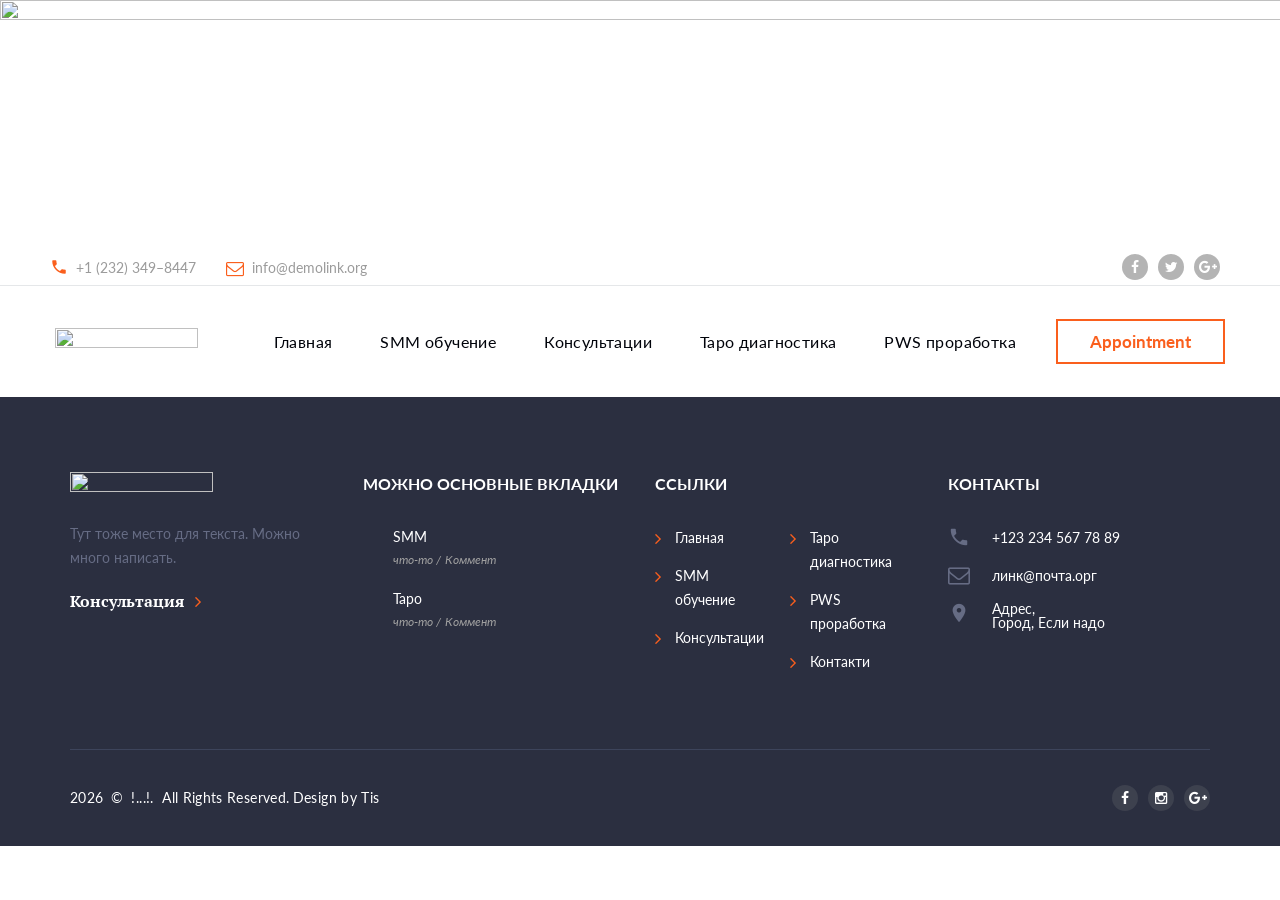
==== contact-us.html @ 840a364b "Add files via upload" ====
<!DOCTYPE html>
<html class="wide wow-animation" lang="en">
  <head>
    <title>Контакты</title>
    <meta name="format-detection" content="telephone=no">
    <meta name="viewport" content="width=device-width, height=device-height, initial-scale=1.0, maximum-scale=1.0, user-scalable=0">
    <meta http-equiv="X-UA-Compatible" content="IE=edge">
    <meta charset="utf-8">
    <link rel="icon" href="images/favicon.ico" type="image/x-icon">
    <link rel="stylesheet" type="text/css" href="//fonts.googleapis.com/css?family=PT+Serif:400,700,400italic,700italic%7CLato:300,300italic,400,400italic,700,900%7CMerriweather:700italic">
    <link rel="stylesheet" href="css/fonts.css">
    <link rel="stylesheet" href="css/bootstrap.css">
    <link rel="stylesheet" href="css/style.css">
		<!--[if lt IE 10]>
    <div style="background: #212121; padding: 10px 0; box-shadow: 3px 3px 5px 0 rgba(0,0,0,.3); clear: both; text-align:center; position: relative; z-index:1;"><a href="http://windows.microsoft.com/en-US/internet-explorer/"><img src="images/ie8-panel/warning_bar_0000_us.jpg" border="0" height="42" width="820" alt="You are using an outdated browser. For a faster, safer browsing experience, upgrade for free today."></a></div>
    <script src="js/html5shiv.min.js"></script>
		<![endif]-->
  </head>
  <body>
    <div class="preloader">
      <div class="preloader-body">
        <div class="cssload-container">
          <div class="cssload-speeding-wheel"> </div>
        </div>
        <p>Loading...</p>
      </div>
    </div>
    <div class="page"><a class="section section-banner text-center d-none d-xl-block" href="https://www.templatemonster.com/intense-multipurpose-html-template.html" style="background-image: url(images/banner/background-04-1920x60.jpg); background-image: -webkit-image-set( url(images/banner/background-04-1920x60.jpg) 1x, url(images/banner/background-04-3840x120.jpg) 2x )"><img src="images/banner/foreground-04-1600x60.png" srcset="images/banner/foreground-04-1600x60.png 1x, images/banner/foreground-04-3200x120.png 2x" alt="" width="1600" height="310"></a>
      <header class="page-head">
        <div class="rd-navbar-wrap">
          <nav class="rd-navbar rd-navbar-default" data-layout="rd-navbar-fixed" data-sm-layout="rd-navbar-fixed" data-md-layout="rd-navbar-fixed" data-md-device-layout="rd-navbar-fixed" data-lg-layout="rd-navbar-fixed" data-lg-device-layout="rd-navbar-fixed" data-xl-layout="rd-navbar-static" data-xl-device-layout="rd-navbar-static" data-xxl-layout="rd-navbar-static" data-xxl-device-layout="rd-navbar-static" data-lg-stick-up-offset="53px" data-xl-stick-up-offset="53px" data-xxl-stick-up-offset="53px" data-lg-stick-up="true" data-xl-stick-up="true" data-xxl-stick-up="true">
            <div class="rd-navbar-inner">
              <div class="rd-navbar-aside-wrap">
                <div class="rd-navbar-aside">
                  <div class="rd-navbar-aside-toggle" data-rd-navbar-toggle=".rd-navbar-aside"><span></span></div>
                  <div class="rd-navbar-aside-content">
                    <ul class="rd-navbar-aside-group list-units">
                      <li>
                        <div class="unit unit-horizontal unit-spacing-xs align-items-center">
                          <div class="unit-left"><span class="novi-icon icon icon-xxs icon-primary material-icons-phone"></span></div>
                          <div class="unit-body"><a class="link-dusty-gray" href="tel:#">+1 (232) 349–8447</a></div>
                        </div>
                      </li>
                      <li>
                        <div class="unit unit-horizontal unit-spacing-xs align-items-center">
                          <div class="unit-left"><span class="novi-icon icon icon-xxs icon-primary fa-envelope-o"></span></div>
                          <div class="unit-body"><a class="link-dusty-gray" href="mailto:#">info@demolink.org</a></div>
                        </div>
                      </li>
                    </ul>
                    <div class="rd-navbar-aside-group">
                      <ul class="list-inline list-inline-reset">
                        <li><a class="novi-icon icon icon-circle icon-nobel-filled icon-xxs-smaller fa fa-facebook" href="#"></a></li>
                        <li><a class="novi-icon icon icon-circle icon-nobel-filled icon-xxs-smaller fa fa-twitter" href="#"></a></li>
                        <li><a class="novi-icon icon icon-circle icon-nobel-filled icon-xxs-smaller fa fa-google-plus" href="#"></a></li>
                      </ul>
                    </div>
                  </div>
                </div>
              </div>
              <div class="rd-navbar-group">
                <div class="rd-navbar-panel">
                  <button class="rd-navbar-toggle" data-rd-navbar-toggle=".rd-navbar-nav-wrap"><span></span></button><a class="rd-navbar-brand brand" href="index.html"><img src="images/logo-default-143x27.png" alt="" width="143" height="27"/></a>
                </div>
                <div class="rd-navbar-nav-wrap">
                  <div class="rd-navbar-nav-inner">
                    <div class="rd-navbar-btn-wrap"><a class="button button-smaller button-primary-outline" href="#">Appointment</a></div>
                    <ul class="rd-navbar-nav">
                       <li><a href="index.html">Главная</a>
                      </li>
                      <li><a href="smm.html">SMM обучение</a>
                      </li>
                      <li><a href="consultation.html">Консультации</a>
                      </li>
                      <li><a href="taro.html">Таро диагностика</a>
                      </li>
                      <li><a href="pws.html">PWS проработка</a>
                      </li>
                    </ul>
                  </div>
                </div>
              </div>
            </div>
          </nav>
        </div>
      </header>

     <!-- <section class="section-30 section-md-40 section-lg-66 section-xl-bottom-90 bg-gray-dark page-title-wrap" style="background-image: url(images/bg-image-1.jpg);">
        <div class="container">
          <div class="page-title">
            <h2>Contact us</h2>
          </div>
        </div>
      </section>

      <section class="section-60 section-md-top-90 section-md-bottom-100">
        <div class="container">
          <div class="row row-50 justify-content-lg-between">
            <div class="col-lg-5 col-xl-4">
              <div class="inset-lg-right-15 inset-xl-right-0">
                <div class="row row-30 row-md-40">
                  <div class="col-md-10 col-lg-12">
                    <h3>How to Find Us</h3>
                    <p class="text-secondary">
                      If you have any questions, just fill in the contact form, and we will answer you shortly. If you are living nearby, come visit LawExpert at one of our comfortable offices.
                      
                    </p>
                  </div>
                  <div class="col-md-6 col-lg-12">
                    <h5>Office 1</h5>
                    <address class="contact-info">
                      <p class="text-uppercase">9863 - 9867 MILL ROAD, CAMBRIDGE, MG09 99HT.</p>
                      <dl class="list-terms-inline">
                        <dt>Telephone</dt>
                        <dd><a class="link-secondary" href="tel:#">+1 800 603 6035</a></dd>
                      </dl>
                      <dl class="list-terms-inline">
                        <dt>E-mail</dt>
                        <dd><a class="link-primary" href="mailto:#">mail@demolink.org</a></dd>
                      </dl>
                    </address>
                  </div>
                  <div class="col-md-6 col-lg-12">
                    <h5>Office 2</h5>
                    <address class="contact-info">
                      <p class="text-uppercase">9870 ST VINCENT PLACE, GLASGOW, DC 45 FR 45</p>
                      <dl class="list-terms-inline">
                        <dt>Telephone</dt>
                        <dd><a class="link-secondary" href="tel:#">+1 800 603 6035</a></dd>
                      </dl>
                      <dl class="list-terms-inline">
                        <dt>E-mail</dt>
                        <dd><a class="link-primary" href="mailto:#">mail@demolink.org</a></dd>
                      </dl>
                    </address>
                  </div>
                </div>
              </div>
            </div>
            <div class="col-lg-7 col-xl-6">
              <h3>Get in Touch</h3>
              <form class="rd-mailform form-modern" data-form-output="form-output-global" data-form-type="contact" method="post" action="bat/rd-mailform.php">
                <div class="row row-30">
                  <div class="col-md-6">
                    <div class="form-wrap">
                      <input class="form-input" id="contact-name" type="text" name="name" data-constraints="@Required">
                      <label class="form-label" for="contact-name">Name</label>
                    </div>
                  </div>
                  <div class="col-md-6">
                    <div class="form-wrap">
                      <input class="form-input" id="contact-email" type="email" name="email" data-constraints="@Email @Required">
                      <label class="form-label" for="contact-email">Email</label>
                    </div>
                  </div>
                  <div class="col-sm-12">
                    <div class="form-wrap">
                      <div class="textarea-lined-wrap">
                        <textarea class="form-input" id="contact-message" name="message" data-constraints="@Required"></textarea>
                        <label class="form-label" for="contact-message">Message</label>
                      </div>
                    </div>
                  </div>
                  <div class="col-12">
                    <div class="row row-30 row-sm-0">
                      <div class="col-sm-8">
                        <button class="button button-primary button-block" type="submit">Send</button>
                      </div>
                      <div class="col-sm-4">
                        <button class="button button-silver-outline button-block" type="reset">Reset</button>
                      </div>
                    </div>
                  </div>
                </div>
              </form>
            </div>
          </div>
        </div>
      </section>

      <section>
        <div class="google-map-container" data-zoom="5" data-center="9870 St Vincent Place, Glasgow, DC 45 Fr 45." data-styles="[{&quot;featureType&quot;:&quot;administrative&quot;,&quot;elementType&quot;:&quot;all&quot;,&quot;stylers&quot;:[{&quot;visibility&quot;:&quot;on&quot;},{&quot;lightness&quot;:33}]},{&quot;featureType&quot;:&quot;landscape&quot;,&quot;elementType&quot;:&quot;all&quot;,&quot;stylers&quot;:[{&quot;color&quot;:&quot;#f2e5d4&quot;}]},{&quot;featureType&quot;:&quot;poi.park&quot;,&quot;elementType&quot;:&quot;geometry&quot;,&quot;stylers&quot;:[{&quot;color&quot;:&quot;#c5dac6&quot;}]},{&quot;featureType&quot;:&quot;poi.park&quot;,&quot;elementType&quot;:&quot;labels&quot;,&quot;stylers&quot;:[{&quot;visibility&quot;:&quot;on&quot;},{&quot;lightness&quot;:20}]},{&quot;featureType&quot;:&quot;road&quot;,&quot;elementType&quot;:&quot;all&quot;,&quot;stylers&quot;:[{&quot;lightness&quot;:20}]},{&quot;featureType&quot;:&quot;road.highway&quot;,&quot;elementType&quot;:&quot;geometry&quot;,&quot;stylers&quot;:[{&quot;color&quot;:&quot;#c5c6c6&quot;}]},{&quot;featureType&quot;:&quot;road.arterial&quot;,&quot;elementType&quot;:&quot;geometry&quot;,&quot;stylers&quot;:[{&quot;color&quot;:&quot;#e4d7c6&quot;}]},{&quot;featureType&quot;:&quot;road.local&quot;,&quot;elementType&quot;:&quot;geometry&quot;,&quot;stylers&quot;:[{&quot;color&quot;:&quot;#fbfaf7&quot;}]},{&quot;featureType&quot;:&quot;water&quot;,&quot;elementType&quot;:&quot;all&quot;,&quot;stylers&quot;:[{&quot;visibility&quot;:&quot;on&quot;},{&quot;color&quot;:&quot;#acbcc9&quot;}]}]" data-icon="images/gmap_marker.png" data-icon-active="images/gmap_marker_active.png">
          <div class="google-map"></div>
          <ul class="google-map-markers">
            <li data-location="9870 St Vincent Place, Glasgow, DC 45 Fr 45." data-description="9870 St Vincent Place, Glasgow"></li>
          </ul>
        </div>
      </section>
<a class="section section-banner" href="https://www.templatemonster.com/intense-multipurpose-html-template.html" style="background-image: url(images/banner/background-03-1920x310.jpg); background-image: -webkit-image-set( url(images/banner/background-03-1920x310.jpg) 1x, url(images/banner/background-03-3840x620.jpg) 2x )"><img src="images/banner/foreground-03-1600x310.png" srcset="images/banner/foreground-03-1600x310.png 1x, images/banner/foreground-03-3200x620.png 2x" alt="" width="1600" height="310"></a>
      <footer class="page-foot bg-ebony-clay">
        <div class="section-40 section-md-75">
          <div class="container">
            <div class="row justify-content-sm-center">
              <div class="col-sm-9 col-md-11 col-xl-12">
                <div class="row row-50">
                  <div class="col-md-6 col-lg-10 col-xl-3">
                    <div class="inset-xl-right-20" style="max-width: 510px;"><a class="brand" href="index.html"><img src="images/logo-inverse-143x28.png" alt="" width="143" height="28"/></a>
                      <p>
                        If you or your business is facing a legal
                        challenge that calls for sound advice and skilled representation, contact us today to arrange a free  consultation with an attorney.
                      </p><a class="link link-group link-group-animated link-bold link-white" href="#"><span>Free Consultation</span><span class="novi-icon icon icon-xxs icon-primary fa fa-angle-right"></span></a>
                    </div>
                  </div>
                  <div class="col-md-6 col-lg-4 col-xl-3">
                    <p class="h7">Recent Posts</p>
                          <article class="post post-preview post-preview-inverse"><a href="#">
                              <div class="unit unit-horizontal unit-spacing-lg">
                                <div class="unit-left">
                                  <figure class="post-image"><img src="images/post-preview-4-70x70.jpg" alt="" width="70" height="70"/>
                                  </figure>
                                </div>
                                <div class="unit-body">
                                  <div class="post-header">
                                    <p>Help Us Make the Law Accessible for Everyone</p>
                                  </div>
                                  <div class="post-meta">
                                    <ul class="list-meta">
                                      <li>
                                        <time datetime="2019-06-23">June 23, 2019 </time>
                                      </li>
                                      <li>3 Comments</li>
                                    </ul>
                                  </div>
                                </div>
                              </div></a></article>
                          <article class="post post-preview post-preview-inverse"><a href="#">
                              <div class="unit unit-horizontal unit-spacing-lg">
                                <div class="unit-left">
                                  <figure class="post-image"><img src="images/post-preview-5-70x70.jpg" alt="" width="70" height="70"/>
                                  </figure>
                                </div>
                                <div class="unit-body">
                                  <div class="post-header">
                                    <p>Legal Documents Every Landlord Needs </p>
                                  </div>
                                  <div class="post-meta">
                                    <ul class="list-meta">
                                      <li>
                                        <time datetime="2019-06-23">June 20, 2019</time>
                                      </li>
                                      <li>3 Comments</li>
                                    </ul>
                                  </div>
                                </div>
                              </div></a></article>
                  </div>
                  <div class="col-md-6 col-lg-4 col-xl-3">
                    <p class="h7">Quick links</p>
                    <div class="row" style="max-width: 270px;">
                      <div class="col-6">
                        <ul class="list-marked-variant-2">
                          <li><a href="index.html">Home</a></li>
                          <li><a href="#">Services</a></li>
                          <li><a href="#">Careers</a></li>
                          <li><a href="#">Blog</a></li>
                        </ul>
                      </div>
                      <div class="col-6">
                        <ul class="list-marked-variant-2">
                          <li><a href="about-us.html">About us</a></li>
                          <li><a href="contact-us.html">Contacts</a></li>
                          <li><a href="#">Appointment</a></li>
                        </ul>
                      </div>
                    </div>
                  </div>
                  <div class="col-md-6 col-lg-4 col-xl-3">
                    <p class="h7">Contact us</p>
                    <address class="contact-info text-left">
                      <div class="unit unit-horizontal unit-spacing-md align-items-center">
                        <div class="unit-left"><span class="novi-icon icon icon-xs icon-storm-gray material-icons-phone"></span></div>
                        <div class="unit-body"><a class="link-white" href="tel:#">+123 234 984 47 45</a></div>
                      </div>
                      <div class="unit unit-horizontal unit-spacing-md align-items-center">
                        <div class="unit-left"><span class="novi-icon icon icon-xs icon-storm-gray fa fa-envelope-o"></span></div>
                        <div class="unit-body"><a class="link-white" href="mailto:#">info@demolink.org</a></div>
                      </div>
                      <div class="unit unit-horizontal unit-spacing-md">
                        <div class="unit-left"><span class="novi-icon icon icon-xs icon-storm-gray material-icons-place"></span></div>
                        <div class="unit-body"><a class="link-white d-inline" href="#">6036 Richmond hwy,<br>Alexandria, VA USA 22303</a></div>
                      </div>
                    </address>
                  </div>
                </div>
              </div>
            </div>
          </div>
        </div>
        <div class="container">
          <hr>
        </div>
        <div class="section-35">
          <div class="container text-center">
            <div class="row row-15 flex-md-row-reverse justify-content-md-between align-items-md-center">
              <div class="col-md-6 text-md-right">
                <div class="group-sm group-middle">
                  <p class="font-italic text-white">Follow Us:</p>
                  <ul class="list-inline list-inline-reset">
                    <li><a class="novi-icon icon icon-circle icon-bright-gray-filled icon-xxs-smaller fa fa-facebook" href="#"></a></li>
                    <li><a class="novi-icon icon icon-circle icon-bright-gray-filled icon-xxs-smaller fa fa-twitter" href="#"></a></li>
                    <li><a class="novi-icon icon icon-circle icon-bright-gray-filled icon-xxs-smaller fa fa-google-plus" href="#"></a></li>
                  </ul>
                </div>
              </div>
              <div class="col-md-6 text-md-left">
                <p class="rights text-white"><span class="copyright-year"></span><span>&nbsp;&#169;&nbsp;</span><span>LawExpert.&nbsp; All Rights Reserved.</span>Design&nbsp;by&nbsp;<a href="https://www.templatemonster.com">TemplateMonster</a></p>
              </div>
            </div>
          </div>
        </div>
      </footer>

    </div>
    <div class="snackbars" id="form-output-global"></div>
    <script src="js/core.min.js"></script>
    <script src="js/script.js"></script>
  </body>
</html> -->
 <footer class="page-foot bg-ebony-clay">
        <div class="section-40 section-md-75">
          <div class="container">
            <div class="row justify-content-sm-center">
              <div class="col-sm-9 col-md-11 col-xl-12">
                <div class="row row-50">
                  <div class="col-md-6 col-lg-10 col-xl-3">
                    <div class="inset-xl-right-20" style="max-width: 510px;"><a class="brand" href="index.html"><img src="images/logo-inverse-143x28.png" alt="" width="143" height="28"/></a>
                      <p>
                        Тут тоже место для текста. Можно много написать.
                      </p><a class="link link-group link-group-animated link-bold link-white" href="#"><span>Консультация</span><span class="novi-icon icon icon-xxs icon-primary fa fa-angle-right"></span></a>
                    </div>
                  </div>
                  <div class="col-md-6 col-lg-4 col-xl-3">
                    <p class="h7">Можно основные вкладки</p>
                          <article class="post post-preview post-preview-inverse"><a href="#">
                              <div class="unit unit-horizontal unit-spacing-lg">
                                <div class="unit-left">
                                  <figure class="post-image"><img src="images/post-preview-4-70x70.jpg" alt="" width="70" height="70"/>
                                  </figure>
                                </div>
                                <div class="unit-body">
                                  <div class="post-header">
                                    <p>SMM</p>
                                  </div>
                                  <div class="post-meta">
                                    <ul class="list-meta">
                                      <li>
                                        <time datetime="2019-06-23">что-то </time>
                                      </li>
                                      <li>Коммент</li>
                                    </ul>
                                  </div>
                                </div>
                              </div></a></article>
                           <article class="post post-preview post-preview-inverse"><a href="#">
                              <div class="unit unit-horizontal unit-spacing-lg">
                                <div class="unit-left">
                                  <figure class="post-image"><img src="images/post-preview-4-70x70.jpg" alt="" width="70" height="70"/>
                                  </figure>
                                </div>
                                <div class="unit-body">
                                  <div class="post-header">
                                    <p>Таро</p>
                                  </div>
                                  <div class="post-meta">
                                    <ul class="list-meta">
                                      <li>
                                        <time datetime="2019-06-23">что-то </time>
                                      </li>
                                      <li>Коммент</li>
                                    </ul>
                                  </div>
                                </div>
                              </div></a></article>
                  </div>
                  <div class="col-md-6 col-lg-4 col-xl-3">
                    <p class="h7">Ссылки</p>
                    <div class="row" style="max-width: 270px;">
                      <div class="col-6">
                        <ul class="list-marked-variant-2">
                          <li><a href="index.html">Главная</a></li>
                          <li><a href="#">SMM обучение</a></li>
                          <li><a href="#">Консультации</a></li>
                        </ul>
                      </div>
                      <div class="col-6">
                        <ul class="list-marked-variant-2">
                          <li><a href="#">Таро диагностика</a></li>
                          <li><a href="#">PWS проработка</a></li>
                          <li><a href="contact-us.html">Контакти</a></li>
                        </ul>
                      </div>
                    </div>
                  </div>
                  <div class="col-md-6 col-lg-4 col-xl-3">
                    <p class="h7">Контакты</p>
                    <address class="contact-info text-left">
                      <div class="unit unit-horizontal unit-spacing-md align-items-center">
                        <div class="unit-left"><span class="novi-icon icon icon-xs icon-storm-gray material-icons-phone"></span></div>
                        <div class="unit-body"><a class="link-white" href="tel:#">+123 234 567 78 89</a></div>
                      </div>
                      <div class="unit unit-horizontal unit-spacing-md align-items-center">
                        <div class="unit-left"><span class="novi-icon icon icon-xs icon-storm-gray fa fa-envelope-o"></span></div>
                        <div class="unit-body"><a class="link-white" href="mailto:#">линк@почта.орг</a></div>
                      </div>
                      <div class="unit unit-horizontal unit-spacing-md">
                        <div class="unit-left"><span class="novi-icon icon icon-xs icon-storm-gray material-icons-place"></span></div>
                        <div class="unit-body"><a class="link-white d-inline" href="#">Адрес,<br>Город, Если надо</a></div>
                      </div>
                    </address>
                  </div>
                </div>
              </div>
            </div>
          </div>
        </div>
        <div class="container">
          <hr>
        </div>
        <div class="section-35">
          <div class="container text-center">
            <div class="row row-15 flex-md-row-reverse justify-content-md-between align-items-md-center">
              <div class="col-md-6 text-md-right">
                <div class="group-sm group-middle">
                  <ul class="list-inline list-inline-reset">
                    <li><a class="novi-icon icon icon-circle icon-bright-gray-filled icon-xxs-smaller fa fa-facebook" href="#"></a></li>
                    <li><a class="novi-icon icon icon-circle icon-bright-gray-filled icon-xxs-smaller fa fa-instagram" href="#"></a></li>
                    <li><a class="novi-icon icon icon-circle icon-bright-gray-filled icon-xxs-smaller fa fa-google-plus" href="#"></a></li>
                  </ul>
                </div>
              </div>
              <div class="col-md-6 text-md-left">
                <p class="rights text-white"><span class="copyright-year"></span><span>&nbsp;&#169;&nbsp;</span><span>!...!.&nbsp; All Rights Reserved.</span>Design&nbsp;by&nbsp;<a>Tis</a></p>
              </div>
            </div>
          </div>
        </div>
      </footer>

    </div>
    <div class="snackbars" id="form-output-global"></div>
    <script src="js/core.min.js"></script>
    <script src="js/script.js"></script>
  </body>
</html>
---- css/fonts.css ----
@font-face {	font-family: 'FontAwesome';	src: url("../fonts/fontawesome-webfont.eot?v=4.5.0");	src: url("../fonts/fontawesome-webfont.eot?#iefix&v=4.5.0") format("embedded-opentype"), url("../fonts/fontawesome-webfont.woff2?v=4.5.0") format("woff2"), url("../fonts/fontawesome-webfont.woff?v=4.5.0") format("woff"), url("../fonts/fontawesome-webfont.ttf?v=4.5.0") format("truetype"), url("../fonts/fontawesome-webfont.svg?v=4.5.0#fontawesomeregular") format("svg");	font-weight: normal;	font-style: normal;}.fa {	display: inline-block;	font: normal normal normal 14px/1 FontAwesome;	font-size: inherit;	text-rendering: auto;	-webkit-font-smoothing: antialiased;	-moz-osx-font-smoothing: grayscale;}/* makes the font 33% larger relative to the icon container */.fa-lg {	font-size: 1.33333333em;	line-height: 0.75em;	vertical-align: -15%;}.fa-2x {	font-size: 2em;}.fa-3x {	font-size: 3em;}.fa-4x {	font-size: 4em;}.fa-5x {	font-size: 5em;}.fa-fw {	width: 1.28571429em;	text-align: center;}.fa-ul {	padding-left: 0;	margin-left: 2.14285714em;	list-style-type: none;}.fa-ul > li {	position: relative;}.fa-li {	position: absolute;	left: -2.14285714em;	width: 2.14285714em;	top: 0.14285714em;	text-align: center;}.fa-li.fa-lg {	left: -1.85714286em;}.fa-border {	padding: .2em .25em .15em;	border: solid 0.08em #eeeeee;	border-radius: .1em;}.fa-pull-left {	float: left;}.fa-pull-right {	float: right;}.fa.fa-pull-left {	margin-right: .3em;}.fa.fa-pull-right {	margin-left: .3em;}/* Deprecated as of 4.4.0 */.pull-right {	float: right;}.pull-left {	float: left;}.fa.pull-left {	margin-right: .3em;}.fa.pull-right {	margin-left: .3em;}.fa-spin {	-webkit-animation: fa-spin 2s infinite linear;	animation: fa-spin 2s infinite linear;}.fa-pulse {	-webkit-animation: fa-spin 1s infinite steps(8);	animation: fa-spin 1s infinite steps(8);}@-webkit-keyframes fa-spin {	0% {		-webkit-transform: rotate(0deg);		transform: rotate(0deg);	}	100% {		-webkit-transform: rotate(359deg);		transform: rotate(359deg);	}}@keyframes fa-spin {	0% {		-webkit-transform: rotate(0deg);		transform: rotate(0deg);	}	100% {		-webkit-transform: rotate(359deg);		transform: rotate(359deg);	}}.fa-rotate-90 {	filter: progid:DXImageTransform.Microsoft.BasicImage(rotation=1);	-webkit-transform: rotate(90deg);	-ms-transform: rotate(90deg);	transform: rotate(90deg);}.fa-rotate-180 {	filter: progid:DXImageTransform.Microsoft.BasicImage(rotation=2);	-webkit-transform: rotate(180deg);	-ms-transform: rotate(180deg);	transform: rotate(180deg);}.fa-rotate-270 {	filter: progid:DXImageTransform.Microsoft.BasicImage(rotation=3);	-webkit-transform: rotate(270deg);	-ms-transform: rotate(270deg);	transform: rotate(270deg);}.fa-flip-horizontal {	filter: progid:DXImageTransform.Microsoft.BasicImage(rotation=0, mirror=1);	-webkit-transform: scale(-1, 1);	-ms-transform: scale(-1, 1);	transform: scale(-1, 1);}.fa-flip-vertical {	filter: progid:DXImageTransform.Microsoft.BasicImage(rotation=2, mirror=1);	-webkit-transform: scale(1, -1);	-ms-transform: scale(1, -1);	transform: scale(1, -1);}:root .fa-rotate-90,:root .fa-rotate-180,:root .fa-rotate-270,:root .fa-flip-horizontal,:root .fa-flip-vertical {	filter: none;}.fa-stack {	position: relative;	display: inline-block;	width: 2em;	height: 2em;	line-height: 2em;	vertical-align: middle;}.fa-stack-1x,.fa-stack-2x {	position: absolute;	left: 0;	width: 100%;	text-align: center;}.fa-stack-1x {	line-height: inherit;}.fa-stack-2x {	font-size: 2em;}.fa-inverse {	color: #ffffff;}/* Font Awesome uses the Unicode Private Use Area (PUA) to ensure screen
   readers do not read off random characters that represent icons */.fa-glass:before {	content: "\f000";}.fa-music:before {	content: "\f001";}.fa-search:before {	content: "\f002";}.fa-envelope-o:before {	content: "\f003";}.fa-heart:before {	content: "\f004";}.fa-star:before {	content: "\f005";}.fa-star-o:before {	content: "\f006";}.fa-user:before {	content: "\f007";}.fa-film:before {	content: "\f008";}.fa-th-large:before {	content: "\f009";}.fa-th:before {	content: "\f00a";}.fa-th-list:before {	content: "\f00b";}.fa-check:before {	content: "\f00c";}.fa-remove:before,.fa-close:before,.fa-times:before {	content: "\f00d";}.fa-search-plus:before {	content: "\f00e";}.fa-search-minus:before {	content: "\f010";}.fa-power-off:before {	content: "\f011";}.fa-signal:before {	content: "\f012";}.fa-gear:before,.fa-cog:before {	content: "\f013";}.fa-trash-o:before {	content: "\f014";}.fa-home:before {	content: "\f015";}.fa-file-o:before {	content: "\f016";}.fa-clock-o:before {	content: "\f017";}.fa-road:before {	content: "\f018";}.fa-download:before {	content: "\f019";}.fa-arrow-circle-o-down:before {	content: "\f01a";}.fa-arrow-circle-o-up:before {	content: "\f01b";}.fa-inbox:before {	content: "\f01c";}.fa-play-circle-o:before {	content: "\f01d";}.fa-rotate-right:before,.fa-repeat:before {	content: "\f01e";}.fa-refresh:before {	content: "\f021";}.fa-list-alt:before {	content: "\f022";}.fa-lock:before {	content: "\f023";}.fa-flag:before {	content: "\f024";}.fa-headphones:before {	content: "\f025";}.fa-volume-off:before {	content: "\f026";}.fa-volume-down:before {	content: "\f027";}.fa-volume-up:before {	content: "\f028";}.fa-qrcode:before {	content: "\f029";}.fa-barcode:before {	content: "\f02a";}.fa-tag:before {	content: "\f02b";}.fa-tags:before {	content: "\f02c";}.fa-book:before {	content: "\f02d";}.fa-bookmark:before {	content: "\f02e";}.fa-print:before {	content: "\f02f";}.fa-camera:before {	content: "\f030";}.fa-font:before {	content: "\f031";}.fa-bold:before {	content: "\f032";}.fa-italic:before {	content: "\f033";}.fa-text-height:before {	content: "\f034";}.fa-text-width:before {	content: "\f035";}.fa-align-left:before {	content: "\f036";}.fa-align-center:before {	content: "\f037";}.fa-align-right:before {	content: "\f038";}.fa-align-justify:before {	content: "\f039";}.fa-list:before {	content: "\f03a";}.fa-dedent:before,.fa-outdent:before {	content: "\f03b";}.fa-indent:before {	content: "\f03c";}.fa-video-camera:before {	content: "\f03d";}.fa-photo:before,.fa-image:before,.fa-picture-o:before {	content: "\f03e";}.fa-pencil:before {	content: "\f040";}.fa-map-marker:before {	content: "\f041";}.fa-adjust:before {	content: "\f042";}.fa-tint:before {	content: "\f043";}.fa-edit:before,.fa-pencil-square-o:before {	content: "\f044";}.fa-share-square-o:before {	content: "\f045";}.fa-check-square-o:before {	content: "\f046";}.fa-arrows:before {	content: "\f047";}.fa-step-backward:before {	content: "\f048";}.fa-fast-backward:before {	content: "\f049";}.fa-backward:before {	content: "\f04a";}.fa-play:before {	content: "\f04b";}.fa-pause:before {	content: "\f04c";}.fa-stop:before {	content: "\f04d";}.fa-forward:before {	content: "\f04e";}.fa-fast-forward:before {	content: "\f050";}.fa-step-forward:before {	content: "\f051";}.fa-eject:before {	content: "\f052";}.fa-chevron-left:before {	content: "\f053";}.fa-chevron-right:before {	content: "\f054";}.fa-plus-circle:before {	content: "\f055";}.fa-minus-circle:before {	content: "\f056";}.fa-times-circle:before {	content: "\f057";}.fa-check-circle:before {	content: "\f058";}.fa-question-circle:before {	content: "\f059";}.fa-info-circle:before {	content: "\f05a";}.fa-crosshairs:before {	content: "\f05b";}.fa-times-circle-o:before {	content: "\f05c";}.fa-check-circle-o:before {	content: "\f05d";}.fa-ban:before {	content: "\f05e";}.fa-arrow-left:before {	content: "\f060";}.fa-arrow-right:before {	content: "\f061";}.fa-arrow-up:before {	content: "\f062";}.fa-arrow-down:before {	content: "\f063";}.fa-mail-forward:before,.fa-share:before {	content: "\f064";}.fa-expand:before {	content: "\f065";}.fa-compress:before {	content: "\f066";}.fa-plus:before {	content: "\f067";}.fa-minus:before {	content: "\f068";}.fa-asterisk:before {	content: "\f069";}.fa-exclamation-circle:before {	content: "\f06a";}.fa-gift:before {	content: "\f06b";}.fa-leaf:before {	content: "\f06c";}.fa-fire:before {	content: "\f06d";}.fa-eye:before {	content: "\f06e";}.fa-eye-slash:before {	content: "\f070";}.fa-warning:before,.fa-exclamation-triangle:before {	content: "\f071";}.fa-plane:before {	content: "\f072";}.fa-calendar:before {	content: "\f073";}.fa-random:before {	content: "\f074";}.fa-comment:before {	content: "\f075";}.fa-magnet:before {	content: "\f076";}.fa-chevron-up:before {	content: "\f077";}.fa-chevron-down:before {	content: "\f078";}.fa-retweet:before {	content: "\f079";}.fa-shopping-cart:before {	content: "\f07a";}.fa-folder:before {	content: "\f07b";}.fa-folder-open:before {	content: "\f07c";}.fa-arrows-v:before {	content: "\f07d";}.fa-arrows-h:before {	content: "\f07e";}.fa-bar-chart-o:before,.fa-bar-chart:before {	content: "\f080";}.fa-twitter-square:before {	content: "\f081";}.fa-facebook-square:before {	content: "\f082";}.fa-camera-retro:before {	content: "\f083";}.fa-key:before {	content: "\f084";}.fa-gears:before,.fa-cogs:before {	content: "\f085";}.fa-comments:before {	content: "\f086";}.fa-thumbs-o-up:before {	content: "\f087";}.fa-thumbs-o-down:before {	content: "\f088";}.fa-star-half:before {	content: "\f089";}.fa-heart-o:before {	content: "\f08a";}.fa-sign-out:before {	content: "\f08b";}.fa-linkedin-square:before {	content: "\f08c";}.fa-thumb-tack:before {	content: "\f08d";}.fa-external-link:before {	content: "\f08e";}.fa-sign-in:before {	content: "\f090";}.fa-trophy:before {	content: "\f091";}.fa-github-square:before {	content: "\f092";}.fa-upload:before {	content: "\f093";}.fa-lemon-o:before {	content: "\f094";}.fa-phone:before {	content: "\f095";}.fa-square-o:before {	content: "\f096";}.fa-bookmark-o:before {	content: "\f097";}.fa-phone-square:before {	content: "\f098";}.fa-twitter:before {	content: "\f099";}.fa-facebook-f:before,.fa-facebook:before {	content: "\f09a";}.fa-github:before {	content: "\f09b";}.fa-unlock:before {	content: "\f09c";}.fa-credit-card:before {	content: "\f09d";}.fa-feed:before,.fa-rss:before {	content: "\f09e";}.fa-hdd-o:before {	content: "\f0a0";}.fa-bullhorn:before {	content: "\f0a1";}.fa-bell:before {	content: "\f0f3";}.fa-certificate:before {	content: "\f0a3";}.fa-hand-o-right:before {	content: "\f0a4";}.fa-hand-o-left:before {	content: "\f0a5";}.fa-hand-o-up:before {	content: "\f0a6";}.fa-hand-o-down:before {	content: "\f0a7";}.fa-arrow-circle-left:before {	content: "\f0a8";}.fa-arrow-circle-right:before {	content: "\f0a9";}.fa-arrow-circle-up:before {	content: "\f0aa";}.fa-arrow-circle-down:before {	content: "\f0ab";}.fa-globe:before {	content: "\f0ac";}.fa-wrench:before {	content: "\f0ad";}.fa-tasks:before {	content: "\f0ae";}.fa-filter:before {	content: "\f0b0";}.fa-briefcase:before {	content: "\f0b1";}.fa-arrows-alt:before {	content: "\f0b2";}.fa-group:before,.fa-users:before {	content: "\f0c0";}.fa-chain:before,.fa-link:before {	content: "\f0c1";}.fa-cloud:before {	content: "\f0c2";}.fa-flask:before {	content: "\f0c3";}.fa-cut:before,.fa-scissors:before {	content: "\f0c4";}.fa-copy:before,.fa-files-o:before {	content: "\f0c5";}.fa-paperclip:before {	content: "\f0c6";}.fa-save:before,.fa-floppy-o:before {	content: "\f0c7";}.fa-square:before {	content: "\f0c8";}.fa-navicon:before,.fa-reorder:before,.fa-bars:before {	content: "\f0c9";}.fa-list-ul:before {	content: "\f0ca";}.fa-list-ol:before {	content: "\f0cb";}.fa-strikethrough:before {	content: "\f0cc";}.fa-underline:before {	content: "\f0cd";}.fa-table:before {	content: "\f0ce";}.fa-magic:before {	content: "\f0d0";}.fa-truck:before {	content: "\f0d1";}.fa-pinterest:before {	content: "\f0d2";}.fa-pinterest-square:before {	content: "\f0d3";}.fa-google-plus-square:before {	content: "\f0d4";}.fa-google-plus:before {	content: "\f0d5";}.fa-money:before {	content: "\f0d6";}.fa-caret-down:before {	content: "\f0d7";}.fa-caret-up:before {	content: "\f0d8";}.fa-caret-left:before {	content: "\f0d9";}.fa-caret-right:before {	content: "\f0da";}.fa-columns:before {	content: "\f0db";}.fa-unsorted:before,.fa-sort:before {	content: "\f0dc";}.fa-sort-down:before,.fa-sort-desc:before {	content: "\f0dd";}.fa-sort-up:before,.fa-sort-asc:before {	content: "\f0de";}.fa-envelope:before {	content: "\f0e0";}.fa-linkedin:before {	content: "\f0e1";}.fa-rotate-left:before,.fa-undo:before {	content: "\f0e2";}.fa-legal:before,.fa-gavel:before {	content: "\f0e3";}.fa-dashboard:before,.fa-tachometer:before {	content: "\f0e4";}.fa-comment-o:before {	content: "\f0e5";}.fa-comments-o:before {	content: "\f0e6";}.fa-flash:before,.fa-bolt:before {	content: "\f0e7";}.fa-sitemap:before {	content: "\f0e8";}.fa-umbrella:before {	content: "\f0e9";}.fa-paste:before,.fa-clipboard:before {	content: "\f0ea";}.fa-lightbulb-o:before {	content: "\f0eb";}.fa-exchange:before {	content: "\f0ec";}.fa-cloud-download:before {	content: "\f0ed";}.fa-cloud-upload:before {	content: "\f0ee";}.fa-user-md:before {	content: "\f0f0";}.fa-stethoscope:before {	content: "\f0f1";}.fa-suitcase:before {	content: "\f0f2";}.fa-bell-o:before {	content: "\f0a2";}.fa-coffee:before {	content: "\f0f4";}.fa-cutlery:before {	content: "\f0f5";}.fa-file-text-o:before {	content: "\f0f6";}.fa-building-o:before {	content: "\f0f7";}.fa-hospital-o:before {	content: "\f0f8";}.fa-ambulance:before {	content: "\f0f9";}.fa-medkit:before {	content: "\f0fa";}.fa-fighter-jet:before {	content: "\f0fb";}.fa-beer:before {	content: "\f0fc";}.fa-h-square:before {	content: "\f0fd";}.fa-plus-square:before {	content: "\f0fe";}.fa-angle-double-left:before {	content: "\f100";}.fa-angle-double-right:before {	content: "\f101";}.fa-angle-double-up:before {	content: "\f102";}.fa-angle-double-down:before {	content: "\f103";}.fa-angle-left:before {	content: "\f104";}.fa-angle-right:before {	content: "\f105";}.fa-angle-up:before {	content: "\f106";}.fa-angle-down:before {	content: "\f107";}.fa-desktop:before {	content: "\f108";}.fa-laptop:before {	content: "\f109";}.fa-tablet:before {	content: "\f10a";}.fa-mobile-phone:before,.fa-mobile:before {	content: "\f10b";}.fa-circle-o:before {	content: "\f10c";}.fa-quote-left:before {	content: "\f10d";}.fa-quote-right:before {	content: "\f10e";}.fa-spinner:before {	content: "\f110";}.fa-circle:before {	content: "\f111";}.fa-mail-reply:before,.fa-reply:before {	content: "\f112";}.fa-github-alt:before {	content: "\f113";}.fa-folder-o:before {	content: "\f114";}.fa-folder-open-o:before {	content: "\f115";}.fa-smile-o:before {	content: "\f118";}.fa-frown-o:before {	content: "\f119";}.fa-meh-o:before {	content: "\f11a";}.fa-gamepad:before {	content: "\f11b";}.fa-keyboard-o:before {	content: "\f11c";}.fa-flag-o:before {	content: "\f11d";}.fa-flag-checkered:before {	content: "\f11e";}.fa-terminal:before {	content: "\f120";}.fa-code:before {	content: "\f121";}.fa-mail-reply-all:before,.fa-reply-all:before {	content: "\f122";}.fa-star-half-empty:before,.fa-star-half-full:before,.fa-star-half-o:before {	content: "\f123";}.fa-location-arrow:before {	content: "\f124";}.fa-crop:before {	content: "\f125";}.fa-code-fork:before {	content: "\f126";}.fa-unlink:before,.fa-chain-broken:before {	content: "\f127";}.fa-question:before {	content: "\f128";}.fa-info:before {	content: "\f129";}.fa-exclamation:before {	content: "\f12a";}.fa-superscript:before {	content: "\f12b";}.fa-subscript:before {	content: "\f12c";}.fa-eraser:before {	content: "\f12d";}.fa-puzzle-piece:before {	content: "\f12e";}.fa-microphone:before {	content: "\f130";}.fa-microphone-slash:before {	content: "\f131";}.fa-shield:before {	content: "\f132";}.fa-calendar-o:before {	content: "\f133";}.fa-fire-extinguisher:before {	content: "\f134";}.fa-rocket:before {	content: "\f135";}.fa-maxcdn:before {	content: "\f136";}.fa-chevron-circle-left:before {	content: "\f137";}.fa-chevron-circle-right:before {	content: "\f138";}.fa-chevron-circle-up:before {	content: "\f139";}.fa-chevron-circle-down:before {	content: "\f13a";}.fa-html5:before {	content: "\f13b";}.fa-css3:before {	content: "\f13c";}.fa-anchor:before {	content: "\f13d";}.fa-unlock-alt:before {	content: "\f13e";}.fa-bullseye:before {	content: "\f140";}.fa-ellipsis-h:before {	content: "\f141";}.fa-ellipsis-v:before {	content: "\f142";}.fa-rss-square:before {	content: "\f143";}.fa-play-circle:before {	content: "\f144";}.fa-ticket:before {	content: "\f145";}.fa-minus-square:before {	content: "\f146";}.fa-minus-square-o:before {	content: "\f147";}.fa-level-up:before {	content: "\f148";}.fa-level-down:before {	content: "\f149";}.fa-check-square:before {	content: "\f14a";}.fa-pencil-square:before {	content: "\f14b";}.fa-external-link-square:before {	content: "\f14c";}.fa-share-square:before {	content: "\f14d";}.fa-compass:before {	content: "\f14e";}.fa-toggle-down:before,.fa-caret-square-o-down:before {	content: "\f150";}.fa-toggle-up:before,.fa-caret-square-o-up:before {	content: "\f151";}.fa-toggle-right:before,.fa-caret-square-o-right:before {	content: "\f152";}.fa-euro:before,.fa-eur:before {	content: "\f153";}.fa-gbp:before {	content: "\f154";}.fa-dollar:before,.fa-usd:before {	content: "\f155";}.fa-rupee:before,.fa-inr:before {	content: "\f156";}.fa-cny:before,.fa-rmb:before,.fa-yen:before,.fa-jpy:before {	content: "\f157";}.fa-ruble:before,.fa-rouble:before,.fa-rub:before {	content: "\f158";}.fa-won:before,.fa-krw:before {	content: "\f159";}.fa-bitcoin:before,.fa-btc:before {	content: "\f15a";}.fa-file:before {	content: "\f15b";}.fa-file-text:before {	content: "\f15c";}.fa-sort-alpha-asc:before {	content: "\f15d";}.fa-sort-alpha-desc:before {	content: "\f15e";}.fa-sort-amount-asc:before {	content: "\f160";}.fa-sort-amount-desc:before {	content: "\f161";}.fa-sort-numeric-asc:before {	content: "\f162";}.fa-sort-numeric-desc:before {	content: "\f163";}.fa-thumbs-up:before {	content: "\f164";}.fa-thumbs-down:before {	content: "\f165";}.fa-youtube-square:before {	content: "\f166";}.fa-youtube:before {	content: "\f167";}.fa-xing:before {	content: "\f168";}.fa-xing-square:before {	content: "\f169";}.fa-youtube-play:before {	content: "\f16a";}.fa-dropbox:before {	content: "\f16b";}.fa-stack-overflow:before {	content: "\f16c";}.fa-instagram:before {	content: "\f16d";}.fa-flickr:before {	content: "\f16e";}.fa-adn:before {	content: "\f170";}.fa-bitbucket:before {	content: "\f171";}.fa-bitbucket-square:before {	content: "\f172";}.fa-tumblr:before {	content: "\f173";}.fa-tumblr-square:before {	content: "\f174";}.fa-long-arrow-down:before {	content: "\f175";}.fa-long-arrow-up:before {	content: "\f176";}.fa-long-arrow-left:before {	content: "\f177";}.fa-long-arrow-right:before {	content: "\f178";}.fa-apple:before {	content: "\f179";}.fa-windows:before {	content: "\f17a";}.fa-android:before {	content: "\f17b";}.fa-linux:before {	content: "\f17c";}.fa-dribbble:before {	content: "\f17d";}.fa-skype:before {	content: "\f17e";}.fa-foursquare:before {	content: "\f180";}.fa-trello:before {	content: "\f181";}.fa-female:before {	content: "\f182";}.fa-male:before {	content: "\f183";}.fa-gittip:before,.fa-gratipay:before {	content: "\f184";}.fa-sun-o:before {	content: "\f185";}.fa-moon-o:before {	content: "\f186";}.fa-archive:before {	content: "\f187";}.fa-bug:before {	content: "\f188";}.fa-vk:before {	content: "\f189";}.fa-weibo:before {	content: "\f18a";}.fa-renren:before {	content: "\f18b";}.fa-pagelines:before {	content: "\f18c";}.fa-stack-exchange:before {	content: "\f18d";}.fa-arrow-circle-o-right:before {	content: "\f18e";}.fa-arrow-circle-o-left:before {	content: "\f190";}.fa-toggle-left:before,.fa-caret-square-o-left:before {	content: "\f191";}.fa-dot-circle-o:before {	content: "\f192";}.fa-wheelchair:before {	content: "\f193";}.fa-vimeo-square:before {	content: "\f194";}.fa-turkish-lira:before,.fa-try:before {	content: "\f195";}.fa-plus-square-o:before {	content: "\f196";}.fa-space-shuttle:before {	content: "\f197";}.fa-slack:before {	content: "\f198";}.fa-envelope-square:before {	content: "\f199";}.fa-wordpress:before {	content: "\f19a";}.fa-openid:before {	content: "\f19b";}.fa-institution:before,.fa-bank:before,.fa-university:before {	content: "\f19c";}.fa-mortar-board:before,.fa-graduation-cap:before {	content: "\f19d";}.fa-yahoo:before {	content: "\f19e";}.fa-google:before {	content: "\f1a0";}.fa-reddit:before {	content: "\f1a1";}.fa-reddit-square:before {	content: "\f1a2";}.fa-stumbleupon-circle:before {	content: "\f1a3";}.fa-stumbleupon:before {	content: "\f1a4";}.fa-delicious:before {	content: "\f1a5";}.fa-digg:before {	content: "\f1a6";}.fa-pied-piper:before {	content: "\f1a7";}.fa-pied-piper-alt:before {	content: "\f1a8";}.fa-drupal:before {	content: "\f1a9";}.fa-joomla:before {	content: "\f1aa";}.fa-language:before {	content: "\f1ab";}.fa-fax:before {	content: "\f1ac";}.fa-building:before {	content: "\f1ad";}.fa-child:before {	content: "\f1ae";}.fa-paw:before {	content: "\f1b0";}.fa-spoon:before {	content: "\f1b1";}.fa-cube:before {	content: "\f1b2";}.fa-cubes:before {	content: "\f1b3";}.fa-behance:before {	content: "\f1b4";}.fa-behance-square:before {	content: "\f1b5";}.fa-steam:before {	content: "\f1b6";}.fa-steam-square:before {	content: "\f1b7";}.fa-recycle:before {	content: "\f1b8";}.fa-automobile:before,.fa-car:before {	content: "\f1b9";}.fa-cab:before,.fa-taxi:before {	content: "\f1ba";}.fa-tree:before {	content: "\f1bb";}.fa-spotify:before {	content: "\f1bc";}.fa-deviantart:before {	content: "\f1bd";}.fa-soundcloud:before {	content: "\f1be";}.fa-database:before {	content: "\f1c0";}.fa-file-pdf-o:before {	content: "\f1c1";}.fa-file-word-o:before {	content: "\f1c2";}.fa-file-excel-o:before {	content: "\f1c3";}.fa-file-powerpoint-o:before {	content: "\f1c4";}.fa-file-photo-o:before,.fa-file-picture-o:before,.fa-file-image-o:before {	content: "\f1c5";}.fa-file-zip-o:before,.fa-file-archive-o:before {	content: "\f1c6";}.fa-file-sound-o:before,.fa-file-audio-o:before {	content: "\f1c7";}.fa-file-movie-o:before,.fa-file-video-o:before {	content: "\f1c8";}.fa-file-code-o:before {	content: "\f1c9";}.fa-vine:before {	content: "\f1ca";}.fa-codepen:before {	content: "\f1cb";}.fa-jsfiddle:before {	content: "\f1cc";}.fa-life-bouy:before,.fa-life-buoy:before,.fa-life-saver:before,.fa-support:before,.fa-life-ring:before {	content: "\f1cd";}.fa-circle-o-notch:before {	content: "\f1ce";}.fa-ra:before,.fa-rebel:before {	content: "\f1d0";}.fa-ge:before,.fa-empire:before {	content: "\f1d1";}.fa-git-square:before {	content: "\f1d2";}.fa-git:before {	content: "\f1d3";}.fa-y-combinator-square:before,.fa-yc-square:before,.fa-hacker-news:before {	content: "\f1d4";}.fa-tencent-weibo:before {	content: "\f1d5";}.fa-qq:before {	content: "\f1d6";}.fa-wechat:before,.fa-weixin:before {	content: "\f1d7";}.fa-send:before,.fa-paper-plane:before {	content: "\f1d8";}.fa-send-o:before,.fa-paper-plane-o:before {	content: "\f1d9";}.fa-history:before {	content: "\f1da";}.fa-circle-thin:before {	content: "\f1db";}.fa-header:before {	content: "\f1dc";}.fa-paragraph:before {	content: "\f1dd";}.fa-sliders:before {	content: "\f1de";}.fa-share-alt:before {	content: "\f1e0";}.fa-share-alt-square:before {	content: "\f1e1";}.fa-bomb:before {	content: "\f1e2";}.fa-soccer-ball-o:before,.fa-futbol-o:before {	content: "\f1e3";}.fa-tty:before {	content: "\f1e4";}.fa-binoculars:before {	content: "\f1e5";}.fa-plug:before {	content: "\f1e6";}.fa-slideshare:before {	content: "\f1e7";}.fa-twitch:before {	content: "\f1e8";}.fa-yelp:before {	content: "\f1e9";}.fa-newspaper-o:before {	content: "\f1ea";}.fa-wifi:before {	content: "\f1eb";}.fa-calculator:before {	content: "\f1ec";}.fa-paypal:before {	content: "\f1ed";}.fa-google-wallet:before {	content: "\f1ee";}.fa-cc-visa:before {	content: "\f1f0";}.fa-cc-mastercard:before {	content: "\f1f1";}.fa-cc-discover:before {	content: "\f1f2";}.fa-cc-amex:before {	content: "\f1f3";}.fa-cc-paypal:before {	content: "\f1f4";}.fa-cc-stripe:before {	content: "\f1f5";}.fa-bell-slash:before {	content: "\f1f6";}.fa-bell-slash-o:before {	content: "\f1f7";}.fa-trash:before {	content: "\f1f8";}.fa-copyright:before {	content: "\f1f9";}.fa-at:before {	content: "\f1fa";}.fa-eyedropper:before {	content: "\f1fb";}.fa-paint-brush:before {	content: "\f1fc";}.fa-birthday-cake:before {	content: "\f1fd";}.fa-area-chart:before {	content: "\f1fe";}.fa-pie-chart:before {	content: "\f200";}.fa-line-chart:before {	content: "\f201";}.fa-lastfm:before {	content: "\f202";}.fa-lastfm-square:before {	content: "\f203";}.fa-toggle-off:before {	content: "\f204";}.fa-toggle-on:before {	content: "\f205";}.fa-bicycle:before {	content: "\f206";}.fa-bus:before {	content: "\f207";}.fa-ioxhost:before {	content: "\f208";}.fa-angellist:before {	content: "\f209";}.fa-cc:before {	content: "\f20a";}.fa-shekel:before,.fa-sheqel:before,.fa-ils:before {	content: "\f20b";}.fa-meanpath:before {	content: "\f20c";}.fa-buysellads:before {	content: "\f20d";}.fa-connectdevelop:before {	content: "\f20e";}.fa-dashcube:before {	content: "\f210";}.fa-forumbee:before {	content: "\f211";}.fa-leanpub:before {	content: "\f212";}.fa-sellsy:before {	content: "\f213";}.fa-shirtsinbulk:before {	content: "\f214";}.fa-simplybuilt:before {	content: "\f215";}.fa-skyatlas:before {	content: "\f216";}.fa-cart-plus:before {	content: "\f217";}.fa-cart-arrow-down:before {	content: "\f218";}.fa-diamond:before {	content: "\f219";}.fa-ship:before {	content: "\f21a";}.fa-user-secret:before {	content: "\f21b";}.fa-motorcycle:before {	content: "\f21c";}.fa-street-view:before {	content: "\f21d";}.fa-heartbeat:before {	content: "\f21e";}.fa-venus:before {	content: "\f221";}.fa-mars:before {	content: "\f222";}.fa-mercury:before {	content: "\f223";}.fa-intersex:before,.fa-transgender:before {	content: "\f224";}.fa-transgender-alt:before {	content: "\f225";}.fa-venus-double:before {	content: "\f226";}.fa-mars-double:before {	content: "\f227";}.fa-venus-mars:before {	content: "\f228";}.fa-mars-stroke:before {	content: "\f229";}.fa-mars-stroke-v:before {	content: "\f22a";}.fa-mars-stroke-h:before {	content: "\f22b";}.fa-neuter:before {	content: "\f22c";}.fa-genderless:before {	content: "\f22d";}.fa-facebook-official:before {	content: "\f230";}.fa-pinterest-p:before {	content: "\f231";}.fa-whatsapp:before {	content: "\f232";}.fa-server:before {	content: "\f233";}.fa-user-plus:before {	content: "\f234";}.fa-user-times:before {	content: "\f235";}.fa-hotel:before,.fa-bed:before {	content: "\f236";}.fa-viacoin:before {	content: "\f237";}.fa-train:before {	content: "\f238";}.fa-subway:before {	content: "\f239";}.fa-medium:before {	content: "\f23a";}.fa-yc:before,.fa-y-combinator:before {	content: "\f23b";}.fa-optin-monster:before {	content: "\f23c";}.fa-opencart:before {	content: "\f23d";}.fa-expeditedssl:before {	content: "\f23e";}.fa-battery-4:before,.fa-battery-full:before {	content: "\f240";}.fa-battery-3:before,.fa-battery-three-quarters:before {	content: "\f241";}.fa-battery-2:before,.fa-battery-half:before {	content: "\f242";}.fa-battery-1:before,.fa-battery-quarter:before {	content: "\f243";}.fa-battery-0:before,.fa-battery-empty:before {	content: "\f244";}.fa-mouse-pointer:before {	content: "\f245";}.fa-i-cursor:before {	content: "\f246";}.fa-object-group:before {	content: "\f247";}.fa-object-ungroup:before {	content: "\f248";}.fa-sticky-note:before {	content: "\f249";}.fa-sticky-note-o:before {	content: "\f24a";}.fa-cc-jcb:before {	content: "\f24b";}.fa-cc-diners-club:before {	content: "\f24c";}.fa-clone:before {	content: "\f24d";}.fa-balance-scale:before {	content: "\f24e";}.fa-hourglass-o:before {	content: "\f250";}.fa-hourglass-1:before,.fa-hourglass-start:before {	content: "\f251";}.fa-hourglass-2:before,.fa-hourglass-half:before {	content: "\f252";}.fa-hourglass-3:before,.fa-hourglass-end:before {	content: "\f253";}.fa-hourglass:before {	content: "\f254";}.fa-hand-grab-o:before,.fa-hand-rock-o:before {	content: "\f255";}.fa-hand-stop-o:before,.fa-hand-paper-o:before {	content: "\f256";}.fa-hand-scissors-o:before {	content: "\f257";}.fa-hand-lizard-o:before {	content: "\f258";}.fa-hand-spock-o:before {	content: "\f259";}.fa-hand-pointer-o:before {	content: "\f25a";}.fa-hand-peace-o:before {	content: "\f25b";}.fa-trademark:before {	content: "\f25c";}.fa-registered:before {	content: "\f25d";}.fa-creative-commons:before {	content: "\f25e";}.fa-gg:before {	content: "\f260";}.fa-gg-circle:before {	content: "\f261";}.fa-tripadvisor:before {	content: "\f262";}.fa-odnoklassniki:before {	content: "\f263";}.fa-odnoklassniki-square:before {	content: "\f264";}.fa-get-pocket:before {	content: "\f265";}.fa-wikipedia-w:before {	content: "\f266";}.fa-safari:before {	content: "\f267";}.fa-chrome:before {	content: "\f268";}.fa-firefox:before {	content: "\f269";}.fa-opera:before {	content: "\f26a";}.fa-internet-explorer:before {	content: "\f26b";}.fa-tv:before,.fa-television:before {	content: "\f26c";}.fa-contao:before {	content: "\f26d";}.fa-500px:before {	content: "\f26e";}.fa-amazon:before {	content: "\f270";}.fa-calendar-plus-o:before {	content: "\f271";}.fa-calendar-minus-o:before {	content: "\f272";}.fa-calendar-times-o:before {	content: "\f273";}.fa-calendar-check-o:before {	content: "\f274";}.fa-industry:before {	content: "\f275";}.fa-map-pin:before {	content: "\f276";}.fa-map-signs:before {	content: "\f277";}.fa-map-o:before {	content: "\f278";}.fa-map:before {	content: "\f279";}.fa-commenting:before {	content: "\f27a";}.fa-commenting-o:before {	content: "\f27b";}.fa-houzz:before {	content: "\f27c";}.fa-vimeo:before {	content: "\f27d";}.fa-black-tie:before {	content: "\f27e";}.fa-fonticons:before {	content: "\f280";}.fa-reddit-alien:before {	content: "\f281";}.fa-edge:before {	content: "\f282";}.fa-credit-card-alt:before {	content: "\f283";}.fa-codiepie:before {	content: "\f284";}.fa-modx:before {	content: "\f285";}.fa-fort-awesome:before {	content: "\f286";}.fa-usb:before {	content: "\f287";}.fa-product-hunt:before {	content: "\f288";}.fa-mixcloud:before {	content: "\f289";}.fa-scribd:before {	content: "\f28a";}.fa-pause-circle:before {	content: "\f28b";}.fa-pause-circle-o:before {	content: "\f28c";}.fa-stop-circle:before {	content: "\f28d";}.fa-stop-circle-o:before {	content: "\f28e";}.fa-shopping-bag:before {	content: "\f290";}.fa-shopping-basket:before {	content: "\f291";}.fa-hashtag:before {	content: "\f292";}.fa-bluetooth:before {	content: "\f293";}.fa-bluetooth-b:before {	content: "\f294";}.fa-percent:before {	content: "\f295";}[class*='fa-']:before {	font-weight: 400;	font-family: 'FontAwesome';}@font-face {	font-family: 'Material Icons';	font-style: normal;	font-weight: 400;	src: url(../fonts/MaterialIcons-Regular.eot);	/* For IE6-8 */	src: local("Material Icons"), local("MaterialIcons-Regular"), url(../fonts/MaterialIcons-Regular.woff2) format("woff2"), url(../fonts/MaterialIcons-Regular.woff) format("woff"), url(../fonts/MaterialIcons-Regular.ttf) format("truetype");}.material-icons-ico,[class*="material-icons-"]:before {	font-family: 'Material Icons';	font-weight: 400;	font-style: normal;	font-size: inherit;}.material-icons-3d_rotation:before {	content: "\e84d";}.material-icons-access_alarm:before {	content: "\e190";}.material-icons-access_alarms:before {	content: "\e191";}.material-icons-access_time:before {	content: "\e192";}.material-icons-accessibility:before {	content: "\e84e";}.material-icons-account_balance:before {	content: "\e84f";}.material-icons-account_balance_wallet:before {	content: "\e850";}.material-icons-account_box:before {	content: "\e851";}.material-icons-account_circle:before {	content: "\e853";}.material-icons-adb:before {	content: "\e60e";}.material-icons-add:before {	content: "\e145";}.material-icons-add_alarm:before {	content: "\e193";}.material-icons-add_alert:before {	content: "\e003";}.material-icons-add_box:before {	content: "\e146";}.material-icons-add_circle:before {	content: "\e147";}.material-icons-add_circle_outline:before {	content: "\e148";}.material-icons-add_shopping_cart:before {	content: "\e854";}.material-icons-add_to_photos:before {	content: "\e39d";}.material-icons-adjust:before {	content: "\e39e";}.material-icons-airline_seat_flat:before {	content: "\e630";}.material-icons-airline_seat_flat_angled:before {	content: "\e631";}.material-icons-airline_seat_individual_suite:before {	content: "\e632";}.material-icons-airline_seat_legroom_extra:before {	content: "\e633";}.material-icons-airline_seat_legroom_normal:before {	content: "\e634";}.material-icons-airline_seat_legroom_reduced:before {	content: "\e635";}.material-icons-airline_seat_recline_extra:before {	content: "\e636";}.material-icons-airline_seat_recline_normal:before {	content: "\e637";}.material-icons-airplanemode_active:before {	content: "\e195";}.material-icons-airplanemode_inactive:before {	content: "\e194";}.material-icons-airplay:before {	content: "\e055";}.material-icons-alarm:before {	content: "\e855";}.material-icons-alarm_add:before {	content: "\e856";}.material-icons-alarm_off:before {	content: "\e857";}.material-icons-alarm_on:before {	content: "\e858";}.material-icons-album:before {	content: "\e019";}.material-icons-android:before {	content: "\e859";}.material-icons-announcement:before {	content: "\e85a";}.material-icons-apps:before {	content: "\e5c3";}.material-icons-archive:before {	content: "\e149";}.material-icons-arrow_back:before {	content: "\e5c4";}.material-icons-arrow_drop_down:before {	content: "\e5c5";}.material-icons-arrow_drop_down_circle:before {	content: "\e5c6";}.material-icons-arrow_drop_up:before {	content: "\e5c7";}.material-icons-arrow_forward:before {	content: "\e5c8";}.material-icons-aspect_ratio:before {	content: "\e85b";}.material-icons-assessment:before {	content: "\e85c";}.material-icons-assignment:before {	content: "\e85d";}.material-icons-assignment_ind:before {	content: "\e85e";}.material-icons-assignment_late:before {	content: "\e85f";}.material-icons-assignment_return:before {	content: "\e860";}.material-icons-assignment_returned:before {	content: "\e861";}.material-icons-assignment_turned_in:before {	content: "\e862";}.material-icons-assistant:before {	content: "\e39f";}.material-icons-assistant_photo:before {	content: "\e3a0";}.material-icons-attach_file:before {	content: "\e226";}.material-icons-attach_money:before {	content: "\e227";}.material-icons-attachment:before {	content: "\e2bc";}.material-icons-audiotrack:before {	content: "\e3a1";}.material-icons-autorenew:before {	content: "\e863";}.material-icons-av_timer:before {	content: "\e01b";}.material-icons-backspace:before {	content: "\e14a";}.material-icons-backup:before {	content: "\e864";}.material-icons-battery_alert:before {	content: "\e19c";}.material-icons-battery_charging_full:before {	content: "\e1a3";}.material-icons-battery_full:before {	content: "\e1a4";}.material-icons-battery_std:before {	content: "\e1a5";}.material-icons-battery_unknown:before {	content: "\e1a6";}.material-icons-beenhere:before {	content: "\e52d";}.material-icons-block:before {	content: "\e14b";}.material-icons-bluetooth:before {	content: "\e1a7";}.material-icons-bluetooth_audio:before {	content: "\e60f";}.material-icons-bluetooth_connected:before {	content: "\e1a8";}.material-icons-bluetooth_disabled:before {	content: "\e1a9";}.material-icons-bluetooth_searching:before {	content: "\e1aa";}.material-icons-blur_circular:before {	content: "\e3a2";}.material-icons-blur_linear:before {	content: "\e3a3";}.material-icons-blur_off:before {	content: "\e3a4";}.material-icons-blur_on:before {	content: "\e3a5";}.material-icons-book:before {	content: "\e865";}.material-icons-bookmark:before {	content: "\e866";}.material-icons-bookmark_border:before {	content: "\e867";}.material-icons-border_all:before {	content: "\e228";}.material-icons-border_bottom:before {	content: "\e229";}.material-icons-border_clear:before {	content: "\e22a";}.material-icons-border_color:before {	content: "\e22b";}.material-icons-border_horizontal:before {	content: "\e22c";}.material-icons-border_inner:before {	content: "\e22d";}.material-icons-border_left:before {	content: "\e22e";}.material-icons-border_outer:before {	content: "\e22f";}.material-icons-border_right:before {	content: "\e230";}.material-icons-border_style:before {	content: "\e231";}.material-icons-border_top:before {	content: "\e232";}.material-icons-border_vertical:before {	content: "\e233";}.material-icons-brightness_1:before {	content: "\e3a6";}.material-icons-brightness_2:before {	content: "\e3a7";}.material-icons-brightness_3:before {	content: "\e3a8";}.material-icons-brightness_4:before {	content: "\e3a9";}.material-icons-brightness_5:before {	content: "\e3aa";}.material-icons-brightness_6:before {	content: "\e3ab";}.material-icons-brightness_7:before {	content: "\e3ac";}.material-icons-brightness_auto:before {	content: "\e1ab";}.material-icons-brightness_high:before {	content: "\e1ac";}.material-icons-brightness_low:before {	content: "\e1ad";}.material-icons-brightness_medium:before {	content: "\e1ae";}.material-icons-broken_image:before {	content: "\e3ad";}.material-icons-brush:before {	content: "\e3ae";}.material-icons-bug_report:before {	content: "\e868";}.material-icons-build:before {	content: "\e869";}.material-icons-business:before {	content: "\e0af";}.material-icons-cached:before {	content: "\e86a";}.material-icons-cake:before {	content: "\e7e9";}.material-icons-call:before {	content: "\e0b0";}.material-icons-call_end:before {	content: "\e0b1";}.material-icons-call_made:before {	content: "\e0b2";}.material-icons-call_merge:before {	content: "\e0b3";}.material-icons-call_missed:before {	content: "\e0b4";}.material-icons-call_received:before {	content: "\e0b5";}.material-icons-call_split:before {	content: "\e0b6";}.material-icons-camera:before {	content: "\e3af";}.material-icons-camera_alt:before {	content: "\e3b0";}.material-icons-camera_enhance:before {	content: "\e8fc";}.material-icons-camera_front:before {	content: "\e3b1";}.material-icons-camera_rear:before {	content: "\e3b2";}.material-icons-camera_roll:before {	content: "\e3b3";}.material-icons-cancel:before {	content: "\e5c9";}.material-icons-card_giftcard:before {	content: "\e8f6";}.material-icons-card_membership:before {	content: "\e8f7";}.material-icons-card_travel:before {	content: "\e8f8";}.material-icons-cast:before {	content: "\e307";}.material-icons-cast_connected:before {	content: "\e308";}.material-icons-center_focus_strong:before {	content: "\e3b4";}.material-icons-center_focus_weak:before {	content: "\e3b5";}.material-icons-change_history:before {	content: "\e86b";}.material-icons-chat:before {	content: "\e0b7";}.material-icons-chat_bubble:before {	content: "\e0ca";}.material-icons-chat_bubble_outline:before {	content: "\e0cb";}.material-icons-check:before {	content: "\e5ca";}.material-icons-check_box:before {	content: "\e834";}.material-icons-check_box_outline_blank:before {	content: "\e835";}.material-icons-check_circle:before {	content: "\e86c";}.material-icons-chevron_left:before {	content: "\e5cb";}.material-icons-chevron_right:before {	content: "\e5cc";}.material-icons-chrome_reader_mode:before {	content: "\e86d";}.material-icons-class:before {	content: "\e86e";}.material-icons-clear:before {	content: "\e14c";}.material-icons-clear_all:before {	content: "\e0b8";}.material-icons-close:before {	content: "\e5cd";}.material-icons-closed_caption:before {	content: "\e01c";}.material-icons-cloud:before {	content: "\e2bd";}.material-icons-cloud_circle:before {	content: "\e2be";}.material-icons-cloud_done:before {	content: "\e2bf";}.material-icons-cloud_download:before {	content: "\e2c0";}.material-icons-cloud_off:before {	content: "\e2c1";}.material-icons-cloud_queue:before {	content: "\e2c2";}.material-icons-cloud_upload:before {	content: "\e2c3";}.material-icons-code:before {	content: "\e86f";}.material-icons-collections:before {	content: "\e3b6";}.material-icons-collections_bookmark:before {	content: "\e431";}.material-icons-color_lens:before {	content: "\e3b7";}.material-icons-colorize:before {	content: "\e3b8";}.material-icons-comment:before {	content: "\e0b9";}.material-icons-compare:before {	content: "\e3b9";}.material-icons-computer:before {	content: "\e30a";}.material-icons-confirmation_number:before {	content: "\e638";}.material-icons-contact_phone:before {	content: "\e0cf";}.material-icons-contacts:before {	content: "\e0ba";}.material-icons-content_copy:before {	content: "\e14d";}.material-icons-content_cut:before {	content: "\e14e";}.material-icons-content_paste:before {	content: "\e14f";}.material-icons-control_point:before {	content: "\e3ba";}.material-icons-control_point_duplicate:before {	content: "\e3bb";}.material-icons-create:before {	content: "\e150";}.material-icons-credit_card:before {	content: "\e870";}.material-icons-crop:before {	content: "\e3be";}.material-icons-crop_16_9:before {	content: "\e3bc";}.material-icons-crop_3_2:before {	content: "\e3bd";}.material-icons-crop_5_4:before {	content: "\e3bf";}.material-icons-crop_7_5:before {	content: "\e3c0";}.material-icons-crop_din:before {	content: "\e3c1";}.material-icons-crop_free:before {	content: "\e3c2";}.material-icons-crop_landscape:before {	content: "\e3c3";}.material-icons-crop_original:before {	content: "\e3c4";}.material-icons-crop_portrait:before {	content: "\e3c5";}.material-icons-crop_square:before {	content: "\e3c6";}.material-icons-dashboard:before {	content: "\e871";}.material-icons-data_usage:before {	content: "\e1af";}.material-icons-dehaze:before {	content: "\e3c7";}.material-icons-delete:before {	content: "\e872";}.material-icons-description:before {	content: "\e873";}.material-icons-desktop_mac:before {	content: "\e30b";}.material-icons-desktop_windows:before {	content: "\e30c";}.material-icons-details:before {	content: "\e3c8";}.material-icons-developer_board:before {	content: "\e30d";}.material-icons-developer_mode:before {	content: "\e1b0";}.material-icons-device_hub:before {	content: "\e335";}.material-icons-devices:before {	content: "\e1b1";}.material-icons-dialer_sip:before {	content: "\e0bb";}.material-icons-dialpad:before {	content: "\e0bc";}.material-icons-directions:before {	content: "\e52e";}.material-icons-directions_bike:before {	content: "\e52f";}.material-icons-directions_boat:before {	content: "\e532";}.material-icons-directions_bus:before {	content: "\e530";}.material-icons-directions_car:before {	content: "\e531";}.material-icons-directions_railway:before {	content: "\e534";}.material-icons-directions_run:before {	content: "\e566";}.material-icons-directions_subway:before {	content: "\e533";}.material-icons-directions_transit:before {	content: "\e535";}.material-icons-directions_walk:before {	content: "\e536";}.material-icons-disc_full:before {	content: "\e610";}.material-icons-dns:before {	content: "\e875";}.material-icons-do_not_disturb:before {	content: "\e612";}.material-icons-do_not_disturb_alt:before {	content: "\e611";}.material-icons-dock:before {	content: "\e30e";}.material-icons-domain:before {	content: "\e7ee";}.material-icons-done:before {	content: "\e876";}.material-icons-done_all:before {	content: "\e877";}.material-icons-drafts:before {	content: "\e151";}.material-icons-drive_eta:before {	content: "\e613";}.material-icons-dvr:before {	content: "\e1b2";}.material-icons-edit:before {	content: "\e3c9";}.material-icons-eject:before {	content: "\e8fb";}.material-icons-email:before {	content: "\e0be";}.material-icons-equalizer:before {	content: "\e01d";}.material-icons-error:before {	content: "\e000";}.material-icons-error_outline:before {	content: "\e001";}.material-icons-event:before {	content: "\e878";}.material-icons-event_available:before {	content: "\e614";}.material-icons-event_busy:before {	content: "\e615";}.material-icons-event_note:before {	content: "\e616";}.material-icons-event_seat:before {	content: "\e903";}.material-icons-exit_to_app:before {	content: "\e879";}.material-icons-expand_less:before {	content: "\e5ce";}.material-icons-expand_more:before {	content: "\e5cf";}.material-icons-explicit:before {	content: "\e01e";}.material-icons-explore:before {	content: "\e87a";}.material-icons-exposure:before {	content: "\e3ca";}.material-icons-exposure_neg_1:before {	content: "\e3cb";}.material-icons-exposure_neg_2:before {	content: "\e3cc";}.material-icons-exposure_plus_1:before {	content: "\e3cd";}.material-icons-exposure_plus_2:before {	content: "\e3ce";}.material-icons-exposure_zero:before {	content: "\e3cf";}.material-icons-extension:before {	content: "\e87b";}.material-icons-face:before {	content: "\e87c";}.material-icons-fast_forward:before {	content: "\e01f";}.material-icons-fast_rewind:before {	content: "\e020";}.material-icons-favorite:before {	content: "\e87d";}.material-icons-favorite_border:before {	content: "\e87e";}.material-icons-feedback:before {	content: "\e87f";}.material-icons-file_download:before {	content: "\e2c4";}.material-icons-file_upload:before {	content: "\e2c6";}.material-icons-filter:before {	content: "\e3d3";}.material-icons-filter_1:before {	content: "\e3d0";}.material-icons-filter_2:before {	content: "\e3d1";}.material-icons-filter_3:before {	content: "\e3d2";}.material-icons-filter_4:before {	content: "\e3d4";}.material-icons-filter_5:before {	content: "\e3d5";}.material-icons-filter_6:before {	content: "\e3d6";}.material-icons-filter_7:before {	content: "\e3d7";}.material-icons-filter_8:before {	content: "\e3d8";}.material-icons-filter_9:before {	content: "\e3d9";}.material-icons-filter_9_plus:before {	content: "\e3da";}.material-icons-filter_b_and_w:before {	content: "\e3db";}.material-icons-filter_center_focus:before {	content: "\e3dc";}.material-icons-filter_drama:before {	content: "\e3dd";}.material-icons-filter_frames:before {	content: "\e3de";}.material-icons-filter_hdr:before {	content: "\e3df";}.material-icons-filter_list:before {	content: "\e152";}.material-icons-filter_none:before {	content: "\e3e0";}.material-icons-filter_tilt_shift:before {	content: "\e3e2";}.material-icons-filter_vintage:before {	content: "\e3e3";}.material-icons-find_in_page:before {	content: "\e880";}.material-icons-find_replace:before {	content: "\e881";}.material-icons-flag:before {	content: "\e153";}.material-icons-flare:before {	content: "\e3e4";}.material-icons-flash_auto:before {	content: "\e3e5";}.material-icons-flash_off:before {	content: "\e3e6";}.material-icons-flash_on:before {	content: "\e3e7";}.material-icons-flight:before {	content: "\e539";}.material-icons-flight_land:before {	content: "\e904";}.material-icons-flight_takeoff:before {	content: "\e905";}.material-icons-flip:before {	content: "\e3e8";}.material-icons-flip_to_back:before {	content: "\e882";}.material-icons-flip_to_front:before {	content: "\e883";}.material-icons-folder:before {	content: "\e2c7";}.material-icons-folder_open:before {	content: "\e2c8";}.material-icons-folder_shared:before {	content: "\e2c9";}.material-icons-folder_special:before {	content: "\e617";}.material-icons-font_download:before {	content: "\e167";}.material-icons-format_align_center:before {	content: "\e234";}.material-icons-format_align_justify:before {	content: "\e235";}.material-icons-format_align_left:before {	content: "\e236";}.material-icons-format_align_right:before {	content: "\e237";}.material-icons-format_bold:before {	content: "\e238";}.material-icons-format_clear:before {	content: "\e239";}.material-icons-format_color_fill:before {	content: "\e23a";}.material-icons-format_color_reset:before {	content: "\e23b";}.material-icons-format_color_text:before {	content: "\e23c";}.material-icons-format_indent_decrease:before {	content: "\e23d";}.material-icons-format_indent_increase:before {	content: "\e23e";}.material-icons-format_italic:before {	content: "\e23f";}.material-icons-format_line_spacing:before {	content: "\e240";}.material-icons-format_list_bulleted:before {	content: "\e241";}.material-icons-format_list_numbered:before {	content: "\e242";}.material-icons-format_paint:before {	content: "\e243";}.material-icons-format_quote:before {	content: "\e244";}.material-icons-format_size:before {	content: "\e245";}.material-icons-format_strikethrough:before {	content: "\e246";}.material-icons-format_textdirection_l_to_r:before {	content: "\e247";}.material-icons-format_textdirection_r_to_l:before {	content: "\e248";}.material-icons-format_underlined:before {	content: "\e249";}.material-icons-forum:before {	content: "\e0bf";}.material-icons-forward:before {	content: "\e154";}.material-icons-forward_10:before {	content: "\e056";}.material-icons-forward_30:before {	content: "\e057";}.material-icons-forward_5:before {	content: "\e058";}.material-icons-fullscreen:before {	content: "\e5d0";}.material-icons-fullscreen_exit:before {	content: "\e5d1";}.material-icons-functions:before {	content: "\e24a";}.material-icons-gamepad:before {	content: "\e30f";}.material-icons-games:before {	content: "\e021";}.material-icons-gesture:before {	content: "\e155";}.material-icons-get_app:before {	content: "\e884";}.material-icons-gif:before {	content: "\e908";}.material-icons-gps_fixed:before {	content: "\e1b3";}.material-icons-gps_not_fixed:before {	content: "\e1b4";}.material-icons-gps_off:before {	content: "\e1b5";}.material-icons-grade:before {	content: "\e885";}.material-icons-gradient:before {	content: "\e3e9";}.material-icons-grain:before {	content: "\e3ea";}.material-icons-graphic_eq:before {	content: "\e1b8";}.material-icons-grid_off:before {	content: "\e3eb";}.material-icons-grid_on:before {	content: "\e3ec";}.material-icons-group:before {	content: "\e7ef";}.material-icons-group_add:before {	content: "\e7f0";}.material-icons-group_work:before {	content: "\e886";}.material-icons-hd:before {	content: "\e052";}.material-icons-hdr_off:before {	content: "\e3ed";}.material-icons-hdr_on:before {	content: "\e3ee";}.material-icons-hdr_strong:before {	content: "\e3f1";}.material-icons-hdr_weak:before {	content: "\e3f2";}.material-icons-headset:before {	content: "\e310";}.material-icons-headset_mic:before {	content: "\e311";}.material-icons-healing:before {	content: "\e3f3";}.material-icons-hearing:before {	content: "\e023";}.material-icons-help:before {	content: "\e887";}.material-icons-help_outline:before {	content: "\e8fd";}.material-icons-high_quality:before {	content: "\e024";}.material-icons-highlight_off:before {	content: "\e888";}.material-icons-history:before {	content: "\e889";}.material-icons-home:before {	content: "\e88a";}.material-icons-hotel:before {	content: "\e53a";}.material-icons-hourglass_empty:before {	content: "\e88b";}.material-icons-hourglass_full:before {	content: "\e88c";}.material-icons-http:before {	content: "\e902";}.material-icons-https:before {	content: "\e88d";}.material-icons-image:before {	content: "\e3f4";}.material-icons-image_aspect_ratio:before {	content: "\e3f5";}.material-icons-import_export:before {	content: "\e0c3";}.material-icons-inbox:before {	content: "\e156";}.material-icons-indeterminate_check_box:before {	content: "\e909";}.material-icons-info:before {	content: "\e88e";}.material-icons-info_outline:before {	content: "\e88f";}.material-icons-input:before {	content: "\e890";}.material-icons-insert_chart:before {	content: "\e24b";}.material-icons-insert_comment:before {	content: "\e24c";}.material-icons-insert_drive_file:before {	content: "\e24d";}.material-icons-insert_emoticon:before {	content: "\e24e";}.material-icons-insert_invitation:before {	content: "\e24f";}.material-icons-insert_link:before {	content: "\e250";}.material-icons-insert_photo:before {	content: "\e251";}.material-icons-invert_colors:before {	content: "\e891";}.material-icons-invert_colors_off:before {	content: "\e0c4";}.material-icons-iso:before {	content: "\e3f6";}.material-icons-keyboard:before {	content: "\e312";}.material-icons-keyboard_arrow_down:before {	content: "\e313";}.material-icons-keyboard_arrow_left:before {	content: "\e314";}.material-icons-keyboard_arrow_right:before {	content: "\e315";}.material-icons-keyboard_arrow_up:before {	content: "\e316";}.material-icons-keyboard_backspace:before {	content: "\e317";}.material-icons-keyboard_capslock:before {	content: "\e318";}.material-icons-keyboard_hide:before {	content: "\e31a";}.material-icons-keyboard_return:before {	content: "\e31b";}.material-icons-keyboard_tab:before {	content: "\e31c";}.material-icons-keyboard_voice:before {	content: "\e31d";}.material-icons-label:before {	content: "\e892";}.material-icons-label_outline:before {	content: "\e893";}.material-icons-landscape:before {	content: "\e3f7";}.material-icons-language:before {	content: "\e894";}.material-icons-laptop:before {	content: "\e31e";}.material-icons-laptop_chromebook:before {	content: "\e31f";}.material-icons-laptop_mac:before {	content: "\e320";}.material-icons-laptop_windows:before {	content: "\e321";}.material-icons-launch:before {	content: "\e895";}.material-icons-layers:before {	content: "\e53b";}.material-icons-layers_clear:before {	content: "\e53c";}.material-icons-leak_add:before {	content: "\e3f8";}.material-icons-leak_remove:before {	content: "\e3f9";}.material-icons-lens:before {	content: "\e3fa";}.material-icons-library_add:before {	content: "\e02e";}.material-icons-library_books:before {	content: "\e02f";}.material-icons-library_music:before {	content: "\e030";}.material-icons-link:before {	content: "\e157";}.material-icons-list:before {	content: "\e896";}.material-icons-live_help:before {	content: "\e0c6";}.material-icons-live_tv:before {	content: "\e639";}.material-icons-local_activity:before {	content: "\e53f";}.material-icons-local_airport:before {	content: "\e53d";}.material-icons-local_atm:before {	content: "\e53e";}.material-icons-local_bar:before {	content: "\e540";}.material-icons-local_cafe:before {	content: "\e541";}.material-icons-local_car_wash:before {	content: "\e542";}.material-icons-local_convenience_store:before {	content: "\e543";}.material-icons-local_dining:before {	content: "\e556";}.material-icons-local_drink:before {	content: "\e544";}.material-icons-local_florist:before {	content: "\e545";}.material-icons-local_gas_station:before {	content: "\e546";}.material-icons-local_grocery_store:before {	content: "\e547";}.material-icons-local_hospital:before {	content: "\e548";}.material-icons-local_hotel:before {	content: "\e549";}.material-icons-local_laundry_service:before {	content: "\e54a";}.material-icons-local_library:before {	content: "\e54b";}.material-icons-local_mall:before {	content: "\e54c";}.material-icons-local_movies:before {	content: "\e54d";}.material-icons-local_offer:before {	content: "\e54e";}.material-icons-local_parking:before {	content: "\e54f";}.material-icons-local_pharmacy:before {	content: "\e550";}.material-icons-local_phone:before {	content: "\e551";}.material-icons-local_pizza:before {	content: "\e552";}.material-icons-local_play:before {	content: "\e553";}.material-icons-local_post_office:before {	content: "\e554";}.material-icons-local_printshop:before {	content: "\e555";}.material-icons-local_see:before {	content: "\e557";}.material-icons-local_shipping:before {	content: "\e558";}.material-icons-local_taxi:before {	content: "\e559";}.material-icons-location_city:before {	content: "\e7f1";}.material-icons-location_disabled:before {	content: "\e1b6";}.material-icons-location_off:before {	content: "\e0c7";}.material-icons-location_on:before {	content: "\e0c8";}.material-icons-location_searching:before {	content: "\e1b7";}.material-icons-lock:before {	content: "\e897";}.material-icons-lock_open:before {	content: "\e898";}.material-icons-lock_outline:before {	content: "\e899";}.material-icons-looks:before {	content: "\e3fc";}.material-icons-looks_3:before {	content: "\e3fb";}.material-icons-looks_4:before {	content: "\e3fd";}.material-icons-looks_5:before {	content: "\e3fe";}.material-icons-looks_6:before {	content: "\e3ff";}.material-icons-looks_one:before {	content: "\e400";}.material-icons-looks_two:before {	content: "\e401";}.material-icons-loop:before {	content: "\e028";}.material-icons-loupe:before {	content: "\e402";}.material-icons-loyalty:before {	content: "\e89a";}.material-icons-mail:before {	content: "\e158";}.material-icons-map:before {	content: "\e55b";}.material-icons-markunread:before {	content: "\e159";}.material-icons-markunread_mailbox:before {	content: "\e89b";}.material-icons-memory:before {	content: "\e322";}.material-icons-menu:before {	content: "\e5d2";}.material-icons-merge_type:before {	content: "\e252";}.material-icons-message:before {	content: "\e0c9";}.material-icons-mic:before {	content: "\e029";}.material-icons-mic_none:before {	content: "\e02a";}.material-icons-mic_off:before {	content: "\e02b";}.material-icons-mms:before {	content: "\e618";}.material-icons-mode_comment:before {	content: "\e253";}.material-icons-mode_edit:before {	content: "\e254";}.material-icons-money_off:before {	content: "\e25c";}.material-icons-monochrome_photos:before {	content: "\e403";}.material-icons-mood:before {	content: "\e7f2";}.material-icons-mood_bad:before {	content: "\e7f3";}.material-icons-more:before {	content: "\e619";}.material-icons-more_horiz:before {	content: "\e5d3";}.material-icons-more_vert:before {	content: "\e5d4";}.material-icons-mouse:before {	content: "\e323";}.material-icons-movie:before {	content: "\e02c";}.material-icons-movie_creation:before {	content: "\e404";}.material-icons-music_note:before {	content: "\e405";}.material-icons-my_location:before {	content: "\e55c";}.material-icons-nature:before {	content: "\e406";}.material-icons-nature_people:before {	content: "\e407";}.material-icons-navigate_before:before {	content: "\e408";}.material-icons-navigate_next:before {	content: "\e409";}.material-icons-navigation:before {	content: "\e55d";}.material-icons-network_cell:before {	content: "\e1b9";}.material-icons-network_locked:before {	content: "\e61a";}.material-icons-network_wifi:before {	content: "\e1ba";}.material-icons-new_releases:before {	content: "\e031";}.material-icons-nfc:before {	content: "\e1bb";}.material-icons-no_sim:before {	content: "\e0cc";}.material-icons-not_interested:before {	content: "\e033";}.material-icons-note_add:before {	content: "\e89c";}.material-icons-notifications:before {	content: "\e7f4";}.material-icons-notifications_active:before {	content: "\e7f7";}.material-icons-notifications_none:before {	content: "\e7f5";}.material-icons-notifications_off:before {	content: "\e7f6";}.material-icons-notifications_paused:before {	content: "\e7f8";}.material-icons-offline_pin:before {	content: "\e90a";}.material-icons-ondemand_video:before {	content: "\e63a";}.material-icons-open_in_browser:before {	content: "\e89d";}.material-icons-open_in_new:before {	content: "\e89e";}.material-icons-open_with:before {	content: "\e89f";}.material-icons-pages:before {	content: "\e7f9";}.material-icons-pageview:before {	content: "\e8a0";}.material-icons-palette:before {	content: "\e40a";}.material-icons-panorama:before {	content: "\e40b";}.material-icons-panorama_fish_eye:before {	content: "\e40c";}.material-icons-panorama_horizontal:before {	content: "\e40d";}.material-icons-panorama_vertical:before {	content: "\e40e";}.material-icons-panorama_wide_angle:before {	content: "\e40f";}.material-icons-party_mode:before {	content: "\e7fa";}.material-icons-pause:before {	content: "\e034";}.material-icons-pause_circle_filled:before {	content: "\e035";}.material-icons-pause_circle_outline:before {	content: "\e036";}.material-icons-payment:before {	content: "\e8a1";}.material-icons-people:before {	content: "\e7fb";}.material-icons-people_outline:before {	content: "\e7fc";}.material-icons-perm_camera_mic:before {	content: "\e8a2";}.material-icons-perm_contact_calendar:before {	content: "\e8a3";}.material-icons-perm_data_setting:before {	content: "\e8a4";}.material-icons-perm_device_information:before {	content: "\e8a5";}.material-icons-perm_identity:before {	content: "\e8a6";}.material-icons-perm_media:before {	content: "\e8a7";}.material-icons-perm_phone_msg:before {	content: "\e8a8";}.material-icons-perm_scan_wifi:before {	content: "\e8a9";}.material-icons-person:before {	content: "\e7fd";}.material-icons-person_add:before {	content: "\e7fe";}.material-icons-person_outline:before {	content: "\e7ff";}.material-icons-person_pin:before {	content: "\e55a";}.material-icons-personal_video:before {	content: "\e63b";}.material-icons-phone:before {	content: "\e0cd";}.material-icons-phone_android:before {	content: "\e324";}.material-icons-phone_bluetooth_speaker:before {	content: "\e61b";}.material-icons-phone_forwarded:before {	content: "\e61c";}.material-icons-phone_in_talk:before {	content: "\e61d";}.material-icons-phone_iphone:before {	content: "\e325";}.material-icons-phone_locked:before {	content: "\e61e";}.material-icons-phone_missed:before {	content: "\e61f";}.material-icons-phone_paused:before {	content: "\e620";}.material-icons-phonelink:before {	content: "\e326";}.material-icons-phonelink_erase:before {	content: "\e0db";}.material-icons-phonelink_lock:before {	content: "\e0dc";}.material-icons-phonelink_off:before {	content: "\e327";}.material-icons-phonelink_ring:before {	content: "\e0dd";}.material-icons-phonelink_setup:before {	content: "\e0de";}.material-icons-photo:before {	content: "\e410";}.material-icons-photo_album:before {	content: "\e411";}.material-icons-photo_camera:before {	content: "\e412";}.material-icons-photo_library:before {	content: "\e413";}.material-icons-photo_size_select_actual:before {	content: "\e432";}.material-icons-photo_size_select_large:before {	content: "\e433";}.material-icons-photo_size_select_small:before {	content: "\e434";}.material-icons-picture_as_pdf:before {	content: "\e415";}.material-icons-picture_in_picture:before {	content: "\e8aa";}.material-icons-pin_drop:before {	content: "\e55e";}.material-icons-place:before {	content: "\e55f";}.material-icons-play_arrow:before {	content: "\e037";}.material-icons-play_circle_filled:before {	content: "\e038";}.material-icons-play_circle_outline:before {	content: "\e039";}.material-icons-play_for_work:before {	content: "\e906";}.material-icons-playlist_add:before {	content: "\e03b";}.material-icons-plus_one:before {	content: "\e800";}.material-icons-poll:before {	content: "\e801";}.material-icons-polymer:before {	content: "\e8ab";}.material-icons-portable_wifi_off:before {	content: "\e0ce";}.material-icons-portrait:before {	content: "\e416";}.material-icons-power:before {	content: "\e63c";}.material-icons-power_input:before {	content: "\e336";}.material-icons-power_settings_new:before {	content: "\e8ac";}.material-icons-present_to_all:before {	content: "\e0df";}.material-icons-print:before {	content: "\e8ad";}.material-icons-public:before {	content: "\e80b";}.material-icons-publish:before {	content: "\e255";}.material-icons-query_builder:before {	content: "\e8ae";}.material-icons-question_answer:before {	content: "\e8af";}.material-icons-queue:before {	content: "\e03c";}.material-icons-queue_music:before {	content: "\e03d";}.material-icons-radio:before {	content: "\e03e";}.material-icons-radio_button_checked:before {	content: "\e837";}.material-icons-radio_button_unchecked:before {	content: "\e836";}.material-icons-rate_review:before {	content: "\e560";}.material-icons-receipt:before {	content: "\e8b0";}.material-icons-recent_actors:before {	content: "\e03f";}.material-icons-redeem:before {	content: "\e8b1";}.material-icons-redo:before {	content: "\e15a";}.material-icons-refresh:before {	content: "\e5d5";}.material-icons-remove:before {	content: "\e15b";}.material-icons-remove_circle:before {	content: "\e15c";}.material-icons-remove_circle_outline:before {	content: "\e15d";}.material-icons-remove_red_eye:before {	content: "\e417";}.material-icons-reorder:before {	content: "\e8fe";}.material-icons-repeat:before {	content: "\e040";}.material-icons-repeat_one:before {	content: "\e041";}.material-icons-replay:before {	content: "\e042";}.material-icons-replay_10:before {	content: "\e059";}.material-icons-replay_30:before {	content: "\e05a";}.material-icons-replay_5:before {	content: "\e05b";}.material-icons-reply:before {	content: "\e15e";}.material-icons-reply_all:before {	content: "\e15f";}.material-icons-report:before {	content: "\e160";}.material-icons-report_problem:before {	content: "\e8b2";}.material-icons-restaurant_menu:before {	content: "\e561";}.material-icons-restore:before {	content: "\e8b3";}.material-icons-ring_volume:before {	content: "\e0d1";}.material-icons-room:before {	content: "\e8b4";}.material-icons-rotate_90_degrees_ccw:before {	content: "\e418";}.material-icons-rotate_left:before {	content: "\e419";}.material-icons-rotate_right:before {	content: "\e41a";}.material-icons-router:before {	content: "\e328";}.material-icons-satellite:before {	content: "\e562";}.material-icons-save:before {	content: "\e161";}.material-icons-scanner:before {	content: "\e329";}.material-icons-schedule:before {	content: "\e8b5";}.material-icons-school:before {	content: "\e80c";}.material-icons-screen_lock_landscape:before {	content: "\e1be";}.material-icons-screen_lock_portrait:before {	content: "\e1bf";}.material-icons-screen_lock_rotation:before {	content: "\e1c0";}.material-icons-screen_rotation:before {	content: "\e1c1";}.material-icons-sd_card:before {	content: "\e623";}.material-icons-sd_storage:before {	content: "\e1c2";}.material-icons-search:before {	content: "\e8b6";}.material-icons-security:before {	content: "\e32a";}.material-icons-select_all:before {	content: "\e162";}.material-icons-send:before {	content: "\e163";}.material-icons-settings:before {	content: "\e8b8";}.material-icons-settings_applications:before {	content: "\e8b9";}.material-icons-settings_backup_restore:before {	content: "\e8ba";}.material-icons-settings_bluetooth:before {	content: "\e8bb";}.material-icons-settings_brightness:before {	content: "\e8bd";}.material-icons-settings_cell:before {	content: "\e8bc";}.material-icons-settings_ethernet:before {	content: "\e8be";}.material-icons-settings_input_antenna:before {	content: "\e8bf";}.material-icons-settings_input_component:before {	content: "\e8c0";}.material-icons-settings_input_composite:before {	content: "\e8c1";}.material-icons-settings_input_hdmi:before {	content: "\e8c2";}.material-icons-settings_input_svideo:before {	content: "\e8c3";}.material-icons-settings_overscan:before {	content: "\e8c4";}.material-icons-settings_phone:before {	content: "\e8c5";}.material-icons-settings_power:before {	content: "\e8c6";}.material-icons-settings_remote:before {	content: "\e8c7";}.material-icons-settings_system_daydream:before {	content: "\e1c3";}.material-icons-settings_voice:before {	content: "\e8c8";}.material-icons-share:before {	content: "\e80d";}.material-icons-shop:before {	content: "\e8c9";}.material-icons-shop_two:before {	content: "\e8ca";}.material-icons-shopping_basket:before {	content: "\e8cb";}.material-icons-shopping_cart:before {	content: "\e8cc";}.material-icons-shuffle:before {	content: "\e043";}.material-icons-signal_cellular_4_bar:before {	content: "\e1c8";}.material-icons-signal_cellular_connected_no_internet_4_bar:before {	content: "\e1cd";}.material-icons-signal_cellular_no_sim:before {	content: "\e1ce";}.material-icons-signal_cellular_null:before {	content: "\e1cf";}.material-icons-signal_cellular_off:before {	content: "\e1d0";}.material-icons-signal_wifi_4_bar:before {	content: "\e1d8";}.material-icons-signal_wifi_4_bar_lock:before {	content: "\e1d9";}.material-icons-signal_wifi_off:before {	content: "\e1da";}.material-icons-sim_card:before {	content: "\e32b";}.material-icons-sim_card_alert:before {	content: "\e624";}.material-icons-skip_next:before {	content: "\e044";}.material-icons-skip_previous:before {	content: "\e045";}.material-icons-slideshow:before {	content: "\e41b";}.material-icons-smartphone:before {	content: "\e32c";}.material-icons-sms:before {	content: "\e625";}.material-icons-sms_failed:before {	content: "\e626";}.material-icons-snooze:before {	content: "\e046";}.material-icons-sort:before {	content: "\e164";}.material-icons-sort_by_alpha:before {	content: "\e053";}.material-icons-space_bar:before {	content: "\e256";}.material-icons-speaker:before {	content: "\e32d";}.material-icons-speaker_group:before {	content: "\e32e";}.material-icons-speaker_notes:before {	content: "\e8cd";}.material-icons-speaker_phone:before {	content: "\e0d2";}.material-icons-spellcheck:before {	content: "\e8ce";}.material-icons-star:before {	content: "\e838";}.material-icons-star_border:before {	content: "\e83a";}.material-icons-star_half:before {	content: "\e839";}.material-icons-stars:before {	content: "\e8d0";}.material-icons-stay_current_landscape:before {	content: "\e0d3";}.material-icons-stay_current_portrait:before {	content: "\e0d4";}.material-icons-stay_primary_landscape:before {	content: "\e0d5";}.material-icons-stay_primary_portrait:before {	content: "\e0d6";}.material-icons-stop:before {	content: "\e047";}.material-icons-storage:before {	content: "\e1db";}.material-icons-store:before {	content: "\e8d1";}.material-icons-store_mall_directory:before {	content: "\e563";}.material-icons-straighten:before {	content: "\e41c";}.material-icons-strikethrough_s:before {	content: "\e257";}.material-icons-style:before {	content: "\e41d";}.material-icons-subject:before {	content: "\e8d2";}.material-icons-subtitles:before {	content: "\e048";}.material-icons-supervisor_account:before {	content: "\e8d3";}.material-icons-surround_sound:before {	content: "\e049";}.material-icons-swap_calls:before {	content: "\e0d7";}.material-icons-swap_horiz:before {	content: "\e8d4";}.material-icons-swap_vert:before {	content: "\e8d5";}.material-icons-swap_vertical_circle:before {	content: "\e8d6";}.material-icons-switch_camera:before {	content: "\e41e";}.material-icons-switch_video:before {	content: "\e41f";}.material-icons-sync:before {	content: "\e627";}.material-icons-sync_disabled:before {	content: "\e628";}.material-icons-sync_problem:before {	content: "\e629";}.material-icons-system_update:before {	content: "\e62a";}.material-icons-system_update_alt:before {	content: "\e8d7";}.material-icons-tab:before {	content: "\e8d8";}.material-icons-tab_unselected:before {	content: "\e8d9";}.material-icons-tablet:before {	content: "\e32f";}.material-icons-tablet_android:before {	content: "\e330";}.material-icons-tablet_mac:before {	content: "\e331";}.material-icons-tag_faces:before {	content: "\e420";}.material-icons-tap_and_play:before {	content: "\e62b";}.material-icons-terrain:before {	content: "\e564";}.material-icons-text_format:before {	content: "\e165";}.material-icons-textsms:before {	content: "\e0d8";}.material-icons-texture:before {	content: "\e421";}.material-icons-theaters:before {	content: "\e8da";}.material-icons-thumb_down:before {	content: "\e8db";}.material-icons-thumb_up:before {	content: "\e8dc";}.material-icons-thumbs_up_down:before {	content: "\e8dd";}.material-icons-time_to_leave:before {	content: "\e62c";}.material-icons-timelapse:before {	content: "\e422";}.material-icons-timer:before {	content: "\e425";}.material-icons-timer_10:before {	content: "\e423";}.material-icons-timer_3:before {	content: "\e424";}.material-icons-timer_off:before {	content: "\e426";}.material-icons-toc:before {	content: "\e8de";}.material-icons-today:before {	content: "\e8df";}.material-icons-toll:before {	content: "\e8e0";}.material-icons-tonality:before {	content: "\e427";}.material-icons-toys:before {	content: "\e332";}.material-icons-track_changes:before {	content: "\e8e1";}.material-icons-traffic:before {	content: "\e565";}.material-icons-transform:before {	content: "\e428";}.material-icons-translate:before {	content: "\e8e2";}.material-icons-trending_down:before {	content: "\e8e3";}.material-icons-trending_flat:before {	content: "\e8e4";}.material-icons-trending_up:before {	content: "\e8e5";}.material-icons-tune:before {	content: "\e429";}.material-icons-turned_in:before {	content: "\e8e6";}.material-icons-turned_in_not:before {	content: "\e8e7";}.material-icons-tv:before {	content: "\e333";}.material-icons-undo:before {	content: "\e166";}.material-icons-unfold_less:before {	content: "\e5d6";}.material-icons-unfold_more:before {	content: "\e5d7";}.material-icons-usb:before {	content: "\e1e0";}.material-icons-verified_user:before {	content: "\e8e8";}.material-icons-vertical_align_bottom:before {	content: "\e258";}.material-icons-vertical_align_center:before {	content: "\e259";}.material-icons-vertical_align_top:before {	content: "\e25a";}.material-icons-vibration:before {	content: "\e62d";}.material-icons-video_library:before {	content: "\e04a";}.material-icons-videocam:before {	content: "\e04b";}.material-icons-videocam_off:before {	content: "\e04c";}.material-icons-view_agenda:before {	content: "\e8e9";}.material-icons-view_array:before {	content: "\e8ea";}.material-icons-view_carousel:before {	content: "\e8eb";}.material-icons-view_column:before {	content: "\e8ec";}.material-icons-view_comfy:before {	content: "\e42a";}.material-icons-view_compact:before {	content: "\e42b";}.material-icons-view_day:before {	content: "\e8ed";}.material-icons-view_headline:before {	content: "\e8ee";}.material-icons-view_list:before {	content: "\e8ef";}.material-icons-view_module:before {	content: "\e8f0";}.material-icons-view_quilt:before {	content: "\e8f1";}.material-icons-view_stream:before {	content: "\e8f2";}.material-icons-view_week:before {	content: "\e8f3";}.material-icons-vignette:before {	content: "\e435";}.material-icons-visibility:before {	content: "\e8f4";}.material-icons-visibility_off:before {	content: "\e8f5";}.material-icons-voice_chat:before {	content: "\e62e";}.material-icons-voicemail:before {	content: "\e0d9";}.material-icons-volume_down:before {	content: "\e04d";}.material-icons-volume_mute:before {	content: "\e04e";}.material-icons-volume_off:before {	content: "\e04f";}.material-icons-volume_up:before {	content: "\e050";}.material-icons-vpn_key:before {	content: "\e0da";}.material-icons-vpn_lock:before {	content: "\e62f";}.material-icons-wallpaper:before {	content: "\e1bc";}.material-icons-warning:before {	content: "\e002";}.material-icons-watch:before {	content: "\e334";}.material-icons-wb_auto:before {	content: "\e42c";}.material-icons-wb_cloudy:before {	content: "\e42d";}.material-icons-wb_incandescent:before {	content: "\e42e";}.material-icons-wb_iridescent:before {	content: "\e436";}.material-icons-wb_sunny:before {	content: "\e430";}.material-icons-wc:before {	content: "\e63d";}.material-icons-web:before {	content: "\e051";}.material-icons-whatshot:before {	content: "\e80e";}.material-icons-widgets:before {	content: "\e1bd";}.material-icons-wifi:before {	content: "\e63e";}.material-icons-wifi_lock:before {	content: "\e1e1";}.material-icons-wifi_tethering:before {	content: "\e1e2";}.material-icons-work:before {	content: "\e8f9";}.material-icons-wrap_text:before {	content: "\e25b";}.material-icons-youtube_searched_for:before {	content: "\e8fa";}.material-icons-zoom_in:before {	content: "\e8ff";}.material-icons-zoom_out:before {	content: "\e900";}@font-face {	font-family: 'Mercury';	src: url("../fonts/Mercury-Regular.eot?62418065");	src: url("../fonts/Mercury-Regular.eot?62418065#iefix") format("embedded-opentype"), url("../fonts/Mercury-Regular.woff?62418065") format("woff"), url("../fonts/Mercury-Regular.ttf?62418065") format("truetype"), url("../fonts/Mercury-Regular.svg?62418065#mercury") format("svg");	font-weight: 400;	font-style: normal;}[class^="mercury-icon-"]:before, [class*="mercury-icon-"]:before,.mercury-ico {	font-family: 'Mercury';	font-weight: 400;	font-style: normal;	font-size: inherit;	text-transform: none;	-webkit-font-smoothing: antialiased;	-moz-osx-font-smoothing: grayscale;}.mercury-icon-time:before {	content: '\e800';}.mercury-icon-angle-up:before {	content: '\e801';}.mercury-icon-angle-left:before {	content: '\e802';}.mercury-icon-angle-bottom:before {	content: '\e803';}.mercury-icon-angle-right:before {	content: '\e804';}.mercury-icon-bars:before {	content: '\e805';}.mercury-icon-satellite:before {	content: '\e806';}.mercury-icon-group:before {	content: '\e807';}.mercury-icon-social:before {	content: '\e808';}.mercury-icon-pin:before {	content: '\e809';}.mercury-icon-target:before {	content: '\e80a';}.mercury-icon-chart-up:before {	content: '\e80b';}.mercury-icon-key:before {	content: '\e80c';}.mercury-icon-search:before {	content: '\e80d';}.mercury-icon-card:before {	content: '\e80e';}.mercury-icon-gears:before {	content: '\e80f';}.mercury-icon-touch:before {	content: '\e810';}.mercury-icon-partners:before {	content: '\e811';}.mercury-icon-money:before {	content: '\e812';}.mercury-icon-chart:before {	content: '\e813';}.mercury-icon-note:before {	content: '\e814';}.mercury-icon-books:before {	content: '\e815';}.mercury-icon-pie-chart:before {	content: '\e816';}.mercury-icon-phone:before {	content: '\e817';}.mercury-icon-phone-24:before {	content: '\e818';}.mercury-icon-pencil:before {	content: '\e819';}.mercury-icon-mobile:before {	content: '\e81a';}.mercury-icon-presentation:before {	content: '\e81b';}.mercury-icon-note-2:before {	content: '\e81c';}.mercury-icon-time-back:before {	content: '\e81d';}.mercury-icon-presentation-2:before {	content: '\e81e';}.mercury-icon-tools:before {	content: '\e81f';}.mercury-icon-news:before {	content: '\e820';}.mercury-icon-cup:before {	content: '\e821';}.mercury-icon-search-font:before {	content: '\e822';}.mercury-icon-clock:before {	content: '\e823';}.mercury-icon-users:before {	content: '\e824';}.mercury-icon-user:before {	content: '\e825';}.mercury-icon-chart-seacrh:before {	content: '\e826';}.mercury-icon-screen:before {	content: '\e827';}.mercury-icon-lightbulb:before {	content: '\e828';}.mercury-icon-tag:before {	content: '\e829';}.mercury-icon-chat:before {	content: '\e82a';}.mercury-icon-window:before {	content: '\e82b';}.mercury-icon-tablet:before {	content: '\e82c';}.mercury-icon-lib:before {	content: '\e82d';}.mercury-icon-wallet:before {	content: '\e82e';}.mercury-icon-pointer:before {	content: '\e82f';}.mercury-icon-speak:before {	content: '\e830';}.mercury-icon-globe:before {	content: '\e831';}.mercury-icon-calc:before {	content: '\e832';}.mercury-icon-desktop:before {	content: '\e833';}.mercury-icon-pointer-left:before {	content: '\e834';}.mercury-icon-chart-up-2:before {	content: '\e835';}.mercury-icon-scales:before {	content: '\e836';}.mercury-icon-cloud:before {	content: '\e837';}.mercury-icon-desktop-chart:before {	content: '\e838';}.mercury-icon-calendar:before {	content: '\e839';}.mercury-icon-e-mail-o:before {	content: '\e83a';}.mercury-icon-gear:before {	content: '\e83b';}.mercury-icon-lightbulb-gears:before {	content: '\e83c';}.mercury-icon-presentation-3:before {	content: '\e83d';}.mercury-icon-money-2:before {	content: '\e83e';}.mercury-icon-print:before {	content: '\e83f';}.mercury-icon-time-sand:before {	content: '\e840';}.mercury-icon-e-mail:before {	content: '\e841';}.mercury-icon-paper:before {	content: '\e842';}.mercury-icon-lock:before {	content: '\e843';}.mercury-icon-case:before {	content: '\e844';}.mercury-icon-money-3:before {	content: '\e845';}.mercury-icon-jobs:before {	content: '\e846';}.mercury-icon-document-search:before {	content: '\e847';}.mercury-icon-globe-marker:before {	content: '\e848';}.mercury-icon-folder:before {	content: '\e849';}.mercury-icon-briefcase:before {	content: '\e84a';}.mercury-icon-target-2:before {	content: '\e84b';}.mercury-icon-cloud-2:before {	content: '\e84c';}.mercury-icon-house:before {	content: '\e84d';}/**
 * Title: Flat icons set 2 Flaticon Pack
 * Author: Silviu Runceanu
 * Source: http://www.flaticon.com/packs/flat-icons-set-2
 * License:  CC BY 3.0 (http://creativecommons.org/licenses/by/3.0/)
 */@font-face {	font-family: "fl-flat-icons-set-2";	src: url("../fonts/fl-flat-icons-set-2.eot");	src: url("../fonts/fl-flat-icons-set-2.eot#iefix") format("embedded-opentype"), url("../fonts/fl-flat-icons-set-2.woff") format("woff"), url("../fonts/fl-flat-icons-set-2.ttf") format("truetype"), url("../fonts/fl-flat-icons-set-2.svg") format("svg");	font-weight: normal;	font-style: normal;}.fl-flat-icons-set-2-ico,[class^="fl-flat-icons-set-2-"]:before, [class*=" fl-flat-icons-set-2-"]:before,[class^="fl-flat-icons-set-2-"]:after, [class*=" fl-flat-icons-set-2-"]:after {	font-family: 'fl-flat-icons-set-2';	font-size: inherit;	font-weight: 400;	font-style: normal;}.fl-flat-icons-set-2-baby141:before {	content: "\e000";}.fl-flat-icons-set-2-battery134:before {	content: "\e001";}.fl-flat-icons-set-2-blank26:before {	content: "\e002";}.fl-flat-icons-set-2-business164:before {	content: "\e003";}.fl-flat-icons-set-2-chat48:before {	content: "\e004";}.fl-flat-icons-set-2-checkmark12:before {	content: "\e005";}.fl-flat-icons-set-2-connector1:before {	content: "\e006";}.fl-flat-icons-set-2-cross72:before {	content: "\e007";}.fl-flat-icons-set-2-empty34:before {	content: "\e008";}.fl-flat-icons-set-2-file61:before {	content: "\e009";}.fl-flat-icons-set-2-glass45:before {	content: "\e00a";}.fl-flat-icons-set-2-link50:before {	content: "\e00b";}.fl-flat-icons-set-2-low32:before {	content: "\e00c";}.fl-flat-icons-set-2-music210:before {	content: "\e00d";}.fl-flat-icons-set-2-mute29:before {	content: "\e00e";}.fl-flat-icons-set-2-open197:before {	content: "\e00f";}.fl-flat-icons-set-2-pencil81:before {	content: "\e010";}.fl-flat-icons-set-2-pie53:before {	content: "\e011";}.fl-flat-icons-set-2-placeholder17:before {	content: "\e012";}.fl-flat-icons-set-2-power97:before {	content: "\e013";}.fl-flat-icons-set-2-print32:before {	content: "\e014";}.fl-flat-icons-set-2-right135:before {	content: "\e015";}.fl-flat-icons-set-2-shopping191:before {	content: "\e016";}.fl-flat-icons-set-2-speaker74:before {	content: "\e017";}.fl-flat-icons-set-2-star154:before {	content: "\e018";}.fl-flat-icons-set-2-two300:before {	content: "\e019";}.fl-flat-icons-set-2-user141:before {	content: "\e01a";}.fl-flat-icons-set-2-visibility:before {	content: "\e01b";}
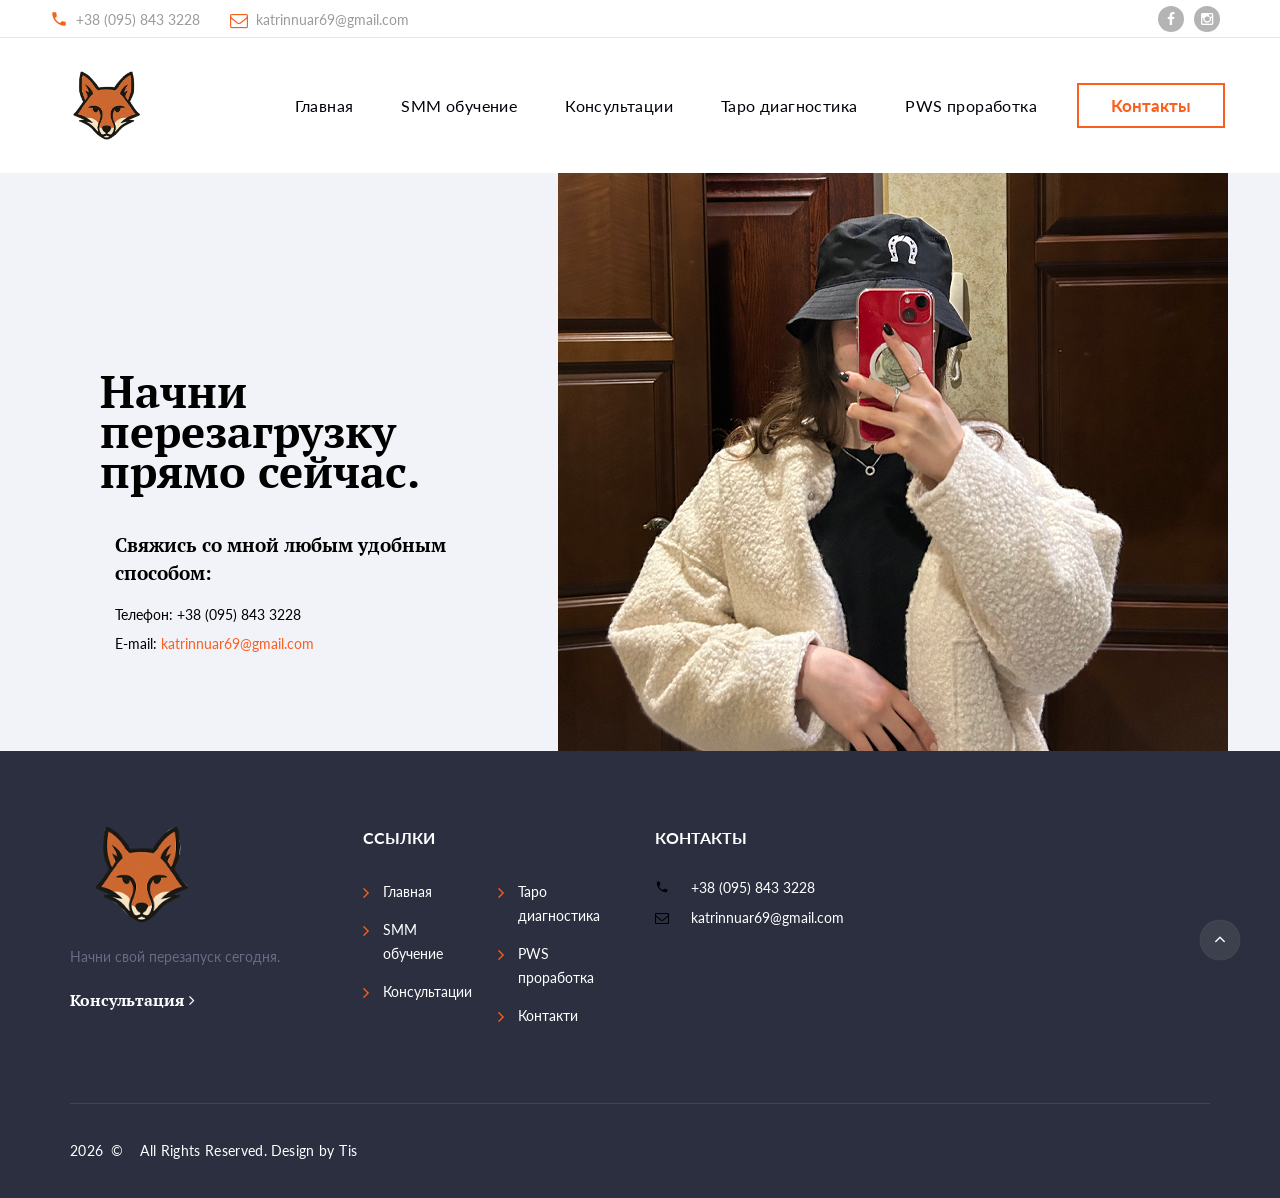
==== commit 3782e313: "Add files via upload" ====
--- a/contact-us.html
+++ b/contact-us.html
@@ -11,21 +11,17 @@
     <link rel="stylesheet" href="css/fonts.css">
     <link rel="stylesheet" href="css/bootstrap.css">
     <link rel="stylesheet" href="css/style.css">
-		<!--[if lt IE 10]>
-    <div style="background: #212121; padding: 10px 0; box-shadow: 3px 3px 5px 0 rgba(0,0,0,.3); clear: both; text-align:center; position: relative; z-index:1;"><a href="http://windows.microsoft.com/en-US/internet-explorer/"><img src="images/ie8-panel/warning_bar_0000_us.jpg" border="0" height="42" width="820" alt="You are using an outdated browser. For a faster, safer browsing experience, upgrade for free today."></a></div>
-    <script src="js/html5shiv.min.js"></script>
-		<![endif]-->
   </head>
   <body>
-    <div class="preloader">
+     <div class="preloader">
       <div class="preloader-body">
         <div class="cssload-container">
           <div class="cssload-speeding-wheel"> </div>
         </div>
-        <p>Loading...</p>
+        <p>Загрузка...</p>
       </div>
     </div>
-    <div class="page"><a class="section section-banner text-center d-none d-xl-block" href="https://www.templatemonster.com/intense-multipurpose-html-template.html" style="background-image: url(images/banner/background-04-1920x60.jpg); background-image: -webkit-image-set( url(images/banner/background-04-1920x60.jpg) 1x, url(images/banner/background-04-3840x120.jpg) 2x )"><img src="images/banner/foreground-04-1600x60.png" srcset="images/banner/foreground-04-1600x60.png 1x, images/banner/foreground-04-3200x120.png 2x" alt="" width="1600" height="310"></a>
+     <div class="page">
       <header class="page-head">
         <div class="rd-navbar-wrap">
           <nav class="rd-navbar rd-navbar-default" data-layout="rd-navbar-fixed" data-sm-layout="rd-navbar-fixed" data-md-layout="rd-navbar-fixed" data-md-device-layout="rd-navbar-fixed" data-lg-layout="rd-navbar-fixed" data-lg-device-layout="rd-navbar-fixed" data-xl-layout="rd-navbar-static" data-xl-device-layout="rd-navbar-static" data-xxl-layout="rd-navbar-static" data-xxl-device-layout="rd-navbar-static" data-lg-stick-up-offset="53px" data-xl-stick-up-offset="53px" data-xxl-stick-up-offset="53px" data-lg-stick-up="true" data-xl-stick-up="true" data-xxl-stick-up="true">
@@ -38,21 +34,20 @@
                       <li>
                         <div class="unit unit-horizontal unit-spacing-xs align-items-center">
                           <div class="unit-left"><span class="novi-icon icon icon-xxs icon-primary material-icons-phone"></span></div>
-                          <div class="unit-body"><a class="link-dusty-gray" href="tel:#">+1 (232) 349–8447</a></div>
+                          <div class="unit-body"><a class="link-dusty-gray" href="tel:+380 95 843 32 28">+38 (095) 843 3228</a></div>
                         </div>
                       </li>
                       <li>
                         <div class="unit unit-horizontal unit-spacing-xs align-items-center">
                           <div class="unit-left"><span class="novi-icon icon icon-xxs icon-primary fa-envelope-o"></span></div>
-                          <div class="unit-body"><a class="link-dusty-gray" href="mailto:#">info@demolink.org</a></div>
+                          <div class="unit-body"><a class="link-dusty-gray" href="mailto:#">katrinnuar69@gmail.com</a></div>
                         </div>
                       </li>
                     </ul>
                     <div class="rd-navbar-aside-group">
                       <ul class="list-inline list-inline-reset">
                         <li><a class="novi-icon icon icon-circle icon-nobel-filled icon-xxs-smaller fa fa-facebook" href="#"></a></li>
-                        <li><a class="novi-icon icon icon-circle icon-nobel-filled icon-xxs-smaller fa fa-twitter" href="#"></a></li>
-                        <li><a class="novi-icon icon icon-circle icon-nobel-filled icon-xxs-smaller fa fa-google-plus" href="#"></a></li>
+                        <li><a class="novi-icon icon icon-circle icon-nobel-filled icon-xxs-smaller fa fa-instagram" href="#"></a></li>
                       </ul>
                     </div>
                   </div>
@@ -60,13 +55,13 @@
               </div>
               <div class="rd-navbar-group">
                 <div class="rd-navbar-panel">
-                  <button class="rd-navbar-toggle" data-rd-navbar-toggle=".rd-navbar-nav-wrap"><span></span></button><a class="rd-navbar-brand brand" href="index.html"><img src="images/logo-default-143x27.png" alt="" width="143" height="27"/></a>
+                  <button class="rd-navbar-toggle" data-rd-navbar-toggle=".rd-navbar-nav-wrap"><span></span></button><a class="rd-navbar-brand brand" href="index.html"><img src="images/logo-default-143x27.png" alt="" width="103" height="27"/></a>
                 </div>
                 <div class="rd-navbar-nav-wrap">
                   <div class="rd-navbar-nav-inner">
-                    <div class="rd-navbar-btn-wrap"><a class="button button-smaller button-primary-outline" href="#">Appointment</a></div>
+                    <div class="rd-navbar-btn-wrap"><a class="button button-smaller button-primary-outline" href="contact-us.html">Контакты</a></div>
                     <ul class="rd-navbar-nav">
-                       <li><a href="index.html">Главная</a>
+                      <li><a href="index.html">Главная</a>
                       </li>
                       <li><a href="smm.html">SMM обучение</a>
                       </li>
@@ -84,238 +79,49 @@
           </nav>
         </div>
       </header>
-
-     <!-- <section class="section-30 section-md-40 section-lg-66 section-xl-bottom-90 bg-gray-dark page-title-wrap" style="background-image: url(images/bg-image-1.jpg);">
+ <section class="bg-whisper">
         <div class="container">
-          <div class="page-title">
-            <h2>Contact us</h2>
-          </div>
-        </div>
-      </section>
-
-      <section class="section-60 section-md-top-90 section-md-bottom-100">
-        <div class="container">
-          <div class="row row-50 justify-content-lg-between">
-            <div class="col-lg-5 col-xl-4">
-              <div class="inset-lg-right-15 inset-xl-right-0">
-                <div class="row row-30 row-md-40">
-                  <div class="col-md-10 col-lg-12">
-                    <h3>How to Find Us</h3>
-                    <p class="text-secondary">
-                      If you have any questions, just fill in the contact form, and we will answer you shortly. If you are living nearby, come visit LawExpert at one of our comfortable offices.
-                      
-                    </p>
-                  </div>
-                  <div class="col-md-6 col-lg-12">
-                    <h5>Office 1</h5>
+          <div class="row align-items-lg-end">
+            <div class="offset-md-1 offset-lg-0 col-md-8 col-lg-6 col-xl-5">
+              <div class="section-60 section-md-90">
+                <div class="inset-md-left-30">
+                  <h3>Начни перезагрузку прямо сейчас.</h3>
+                </div>
+                <div class="inset-md-left-30 inset-md-right-30">
+                  <ul class="list-xl">
+                   <li>
+                      <div class="col-md-6 col-lg-12">
+                    <h5>Свяжись со мной любым удобным способом:</h5>
                     <address class="contact-info">
-                      <p class="text-uppercase">9863 - 9867 MILL ROAD, CAMBRIDGE, MG09 99HT.</p>
                       <dl class="list-terms-inline">
-                        <dt>Telephone</dt>
-                        <dd><a class="link-secondary" href="tel:#">+1 800 603 6035</a></dd>
+                        <dt>Телефон</dt>
+                        <dd><a class="link-secondary" href="tel:#">+38 (095) 843 3228</a></dd>
                       </dl>
                       <dl class="list-terms-inline">
                         <dt>E-mail</dt>
-                        <dd><a class="link-primary" href="mailto:#">mail@demolink.org</a></dd>
+                        <dd><a class="link-primary" href="mailto:#">katrinnuar69@gmail.com</a></dd>
                       </dl>
                     </address>
                   </div>
-                  <div class="col-md-6 col-lg-12">
-                    <h5>Office 2</h5>
-                    <address class="contact-info">
-                      <p class="text-uppercase">9870 ST VINCENT PLACE, GLASGOW, DC 45 FR 45</p>
-                      <dl class="list-terms-inline">
-                        <dt>Telephone</dt>
-                        <dd><a class="link-secondary" href="tel:#">+1 800 603 6035</a></dd>
-                      </dl>
-                      <dl class="list-terms-inline">
-                        <dt>E-mail</dt>
-                        <dd><a class="link-primary" href="mailto:#">mail@demolink.org</a></dd>
-                      </dl>
-                    </address>
-                  </div>
-                </div>
-              </div>
-            </div>
-            <div class="col-lg-7 col-xl-6">
-              <h3>Get in Touch</h3>
-              <form class="rd-mailform form-modern" data-form-output="form-output-global" data-form-type="contact" method="post" action="bat/rd-mailform.php">
-                <div class="row row-30">
-                  <div class="col-md-6">
-                    <div class="form-wrap">
-                      <input class="form-input" id="contact-name" type="text" name="name" data-constraints="@Required">
-                      <label class="form-label" for="contact-name">Name</label>
-                    </div>
-                  </div>
-                  <div class="col-md-6">
-                    <div class="form-wrap">
-                      <input class="form-input" id="contact-email" type="email" name="email" data-constraints="@Email @Required">
-                      <label class="form-label" for="contact-email">Email</label>
-                    </div>
-                  </div>
-                  <div class="col-sm-12">
-                    <div class="form-wrap">
-                      <div class="textarea-lined-wrap">
-                        <textarea class="form-input" id="contact-message" name="message" data-constraints="@Required"></textarea>
-                        <label class="form-label" for="contact-message">Message</label>
-                      </div>
-                    </div>
-                  </div>
-                  <div class="col-12">
-                    <div class="row row-30 row-sm-0">
-                      <div class="col-sm-8">
-                        <button class="button button-primary button-block" type="submit">Send</button>
-                      </div>
-                      <div class="col-sm-4">
-                        <button class="button button-silver-outline button-block" type="reset">Reset</button>
-                      </div>
-                    </div>
-                  </div>
-                </div>
-              </form>
+                    </li>
+                  </ul>
+                </div>
+              </div>
+            </div>
+            <div class="col-md-9 col-lg-6 col-xl-7 offset-top-30 offset-md-top-0 d-none d-lg-block">
+              <div class="image-wrap-1"><img src="images/contact-1-670x578.png" alt="" width="670" height="578"/>
+              </div>
             </div>
           </div>
         </div>
-      </section>
-
-      <section>
-        <div class="google-map-container" data-zoom="5" data-center="9870 St Vincent Place, Glasgow, DC 45 Fr 45." data-styles="[{&quot;featureType&quot;:&quot;administrative&quot;,&quot;elementType&quot;:&quot;all&quot;,&quot;stylers&quot;:[{&quot;visibility&quot;:&quot;on&quot;},{&quot;lightness&quot;:33}]},{&quot;featureType&quot;:&quot;landscape&quot;,&quot;elementType&quot;:&quot;all&quot;,&quot;stylers&quot;:[{&quot;color&quot;:&quot;#f2e5d4&quot;}]},{&quot;featureType&quot;:&quot;poi.park&quot;,&quot;elementType&quot;:&quot;geometry&quot;,&quot;stylers&quot;:[{&quot;color&quot;:&quot;#c5dac6&quot;}]},{&quot;featureType&quot;:&quot;poi.park&quot;,&quot;elementType&quot;:&quot;labels&quot;,&quot;stylers&quot;:[{&quot;visibility&quot;:&quot;on&quot;},{&quot;lightness&quot;:20}]},{&quot;featureType&quot;:&quot;road&quot;,&quot;elementType&quot;:&quot;all&quot;,&quot;stylers&quot;:[{&quot;lightness&quot;:20}]},{&quot;featureType&quot;:&quot;road.highway&quot;,&quot;elementType&quot;:&quot;geometry&quot;,&quot;stylers&quot;:[{&quot;color&quot;:&quot;#c5c6c6&quot;}]},{&quot;featureType&quot;:&quot;road.arterial&quot;,&quot;elementType&quot;:&quot;geometry&quot;,&quot;stylers&quot;:[{&quot;color&quot;:&quot;#e4d7c6&quot;}]},{&quot;featureType&quot;:&quot;road.local&quot;,&quot;elementType&quot;:&quot;geometry&quot;,&quot;stylers&quot;:[{&quot;color&quot;:&quot;#fbfaf7&quot;}]},{&quot;featureType&quot;:&quot;water&quot;,&quot;elementType&quot;:&quot;all&quot;,&quot;stylers&quot;:[{&quot;visibility&quot;:&quot;on&quot;},{&quot;color&quot;:&quot;#acbcc9&quot;}]}]" data-icon="images/gmap_marker.png" data-icon-active="images/gmap_marker_active.png">
-          <div class="google-map"></div>
-          <ul class="google-map-markers">
-            <li data-location="9870 St Vincent Place, Glasgow, DC 45 Fr 45." data-description="9870 St Vincent Place, Glasgow"></li>
-          </ul>
-        </div>
-      </section>
-<a class="section section-banner" href="https://www.templatemonster.com/intense-multipurpose-html-template.html" style="background-image: url(images/banner/background-03-1920x310.jpg); background-image: -webkit-image-set( url(images/banner/background-03-1920x310.jpg) 1x, url(images/banner/background-03-3840x620.jpg) 2x )"><img src="images/banner/foreground-03-1600x310.png" srcset="images/banner/foreground-03-1600x310.png 1x, images/banner/foreground-03-3200x620.png 2x" alt="" width="1600" height="310"></a>
-      <footer class="page-foot bg-ebony-clay">
-        <div class="section-40 section-md-75">
-          <div class="container">
-            <div class="row justify-content-sm-center">
-              <div class="col-sm-9 col-md-11 col-xl-12">
-                <div class="row row-50">
-                  <div class="col-md-6 col-lg-10 col-xl-3">
-                    <div class="inset-xl-right-20" style="max-width: 510px;"><a class="brand" href="index.html"><img src="images/logo-inverse-143x28.png" alt="" width="143" height="28"/></a>
-                      <p>
-                        If you or your business is facing a legal
-                        challenge that calls for sound advice and skilled representation, contact us today to arrange a free  consultation with an attorney.
-                      </p><a class="link link-group link-group-animated link-bold link-white" href="#"><span>Free Consultation</span><span class="novi-icon icon icon-xxs icon-primary fa fa-angle-right"></span></a>
-                    </div>
-                  </div>
-                  <div class="col-md-6 col-lg-4 col-xl-3">
-                    <p class="h7">Recent Posts</p>
-                          <article class="post post-preview post-preview-inverse"><a href="#">
-                              <div class="unit unit-horizontal unit-spacing-lg">
-                                <div class="unit-left">
-                                  <figure class="post-image"><img src="images/post-preview-4-70x70.jpg" alt="" width="70" height="70"/>
-                                  </figure>
-                                </div>
-                                <div class="unit-body">
-                                  <div class="post-header">
-                                    <p>Help Us Make the Law Accessible for Everyone</p>
-                                  </div>
-                                  <div class="post-meta">
-                                    <ul class="list-meta">
-                                      <li>
-                                        <time datetime="2019-06-23">June 23, 2019 </time>
-                                      </li>
-                                      <li>3 Comments</li>
-                                    </ul>
-                                  </div>
-                                </div>
-                              </div></a></article>
-                          <article class="post post-preview post-preview-inverse"><a href="#">
-                              <div class="unit unit-horizontal unit-spacing-lg">
-                                <div class="unit-left">
-                                  <figure class="post-image"><img src="images/post-preview-5-70x70.jpg" alt="" width="70" height="70"/>
-                                  </figure>
-                                </div>
-                                <div class="unit-body">
-                                  <div class="post-header">
-                                    <p>Legal Documents Every Landlord Needs </p>
-                                  </div>
-                                  <div class="post-meta">
-                                    <ul class="list-meta">
-                                      <li>
-                                        <time datetime="2019-06-23">June 20, 2019</time>
-                                      </li>
-                                      <li>3 Comments</li>
-                                    </ul>
-                                  </div>
-                                </div>
-                              </div></a></article>
-                  </div>
-                  <div class="col-md-6 col-lg-4 col-xl-3">
-                    <p class="h7">Quick links</p>
-                    <div class="row" style="max-width: 270px;">
-                      <div class="col-6">
-                        <ul class="list-marked-variant-2">
-                          <li><a href="index.html">Home</a></li>
-                          <li><a href="#">Services</a></li>
-                          <li><a href="#">Careers</a></li>
-                          <li><a href="#">Blog</a></li>
-                        </ul>
-                      </div>
-                      <div class="col-6">
-                        <ul class="list-marked-variant-2">
-                          <li><a href="about-us.html">About us</a></li>
-                          <li><a href="contact-us.html">Contacts</a></li>
-                          <li><a href="#">Appointment</a></li>
-                        </ul>
-                      </div>
-                    </div>
-                  </div>
-                  <div class="col-md-6 col-lg-4 col-xl-3">
-                    <p class="h7">Contact us</p>
-                    <address class="contact-info text-left">
-                      <div class="unit unit-horizontal unit-spacing-md align-items-center">
-                        <div class="unit-left"><span class="novi-icon icon icon-xs icon-storm-gray material-icons-phone"></span></div>
-                        <div class="unit-body"><a class="link-white" href="tel:#">+123 234 984 47 45</a></div>
-                      </div>
-                      <div class="unit unit-horizontal unit-spacing-md align-items-center">
-                        <div class="unit-left"><span class="novi-icon icon icon-xs icon-storm-gray fa fa-envelope-o"></span></div>
-                        <div class="unit-body"><a class="link-white" href="mailto:#">info@demolink.org</a></div>
-                      </div>
-                      <div class="unit unit-horizontal unit-spacing-md">
-                        <div class="unit-left"><span class="novi-icon icon icon-xs icon-storm-gray material-icons-place"></span></div>
-                        <div class="unit-body"><a class="link-white d-inline" href="#">6036 Richmond hwy,<br>Alexandria, VA USA 22303</a></div>
-                      </div>
-                    </address>
-                  </div>
-                </div>
-              </div>
-            </div>
-          </div>
-        </div>
-        <div class="container">
-          <hr>
-        </div>
-        <div class="section-35">
-          <div class="container text-center">
-            <div class="row row-15 flex-md-row-reverse justify-content-md-between align-items-md-center">
-              <div class="col-md-6 text-md-right">
-                <div class="group-sm group-middle">
-                  <p class="font-italic text-white">Follow Us:</p>
-                  <ul class="list-inline list-inline-reset">
-                    <li><a class="novi-icon icon icon-circle icon-bright-gray-filled icon-xxs-smaller fa fa-facebook" href="#"></a></li>
-                    <li><a class="novi-icon icon icon-circle icon-bright-gray-filled icon-xxs-smaller fa fa-twitter" href="#"></a></li>
-                    <li><a class="novi-icon icon icon-circle icon-bright-gray-filled icon-xxs-smaller fa fa-google-plus" href="#"></a></li>
-                  </ul>
-                </div>
-              </div>
-              <div class="col-md-6 text-md-left">
-                <p class="rights text-white"><span class="copyright-year"></span><span>&nbsp;&#169;&nbsp;</span><span>LawExpert.&nbsp; All Rights Reserved.</span>Design&nbsp;by&nbsp;<a href="https://www.templatemonster.com">TemplateMonster</a></p>
-              </div>
-            </div>
-          </div>
-        </div>
-      </footer>
+      </section>     
 
     </div>
     <div class="snackbars" id="form-output-global"></div>
     <script src="js/core.min.js"></script>
     <script src="js/script.js"></script>
   </body>
-</html> -->
+</html>
  <footer class="page-foot bg-ebony-clay">
         <div class="section-40 section-md-75">
           <div class="container">
@@ -325,52 +131,9 @@
                   <div class="col-md-6 col-lg-10 col-xl-3">
                     <div class="inset-xl-right-20" style="max-width: 510px;"><a class="brand" href="index.html"><img src="images/logo-inverse-143x28.png" alt="" width="143" height="28"/></a>
                       <p>
-                        Тут тоже место для текста. Можно много написать.
+                        Начни свой перезапуск сегодня.
                       </p><a class="link link-group link-group-animated link-bold link-white" href="#"><span>Консультация</span><span class="novi-icon icon icon-xxs icon-primary fa fa-angle-right"></span></a>
                     </div>
-                  </div>
-                  <div class="col-md-6 col-lg-4 col-xl-3">
-                    <p class="h7">Можно основные вкладки</p>
-                          <article class="post post-preview post-preview-inverse"><a href="#">
-                              <div class="unit unit-horizontal unit-spacing-lg">
-                                <div class="unit-left">
-                                  <figure class="post-image"><img src="images/post-preview-4-70x70.jpg" alt="" width="70" height="70"/>
-                                  </figure>
-                                </div>
-                                <div class="unit-body">
-                                  <div class="post-header">
-                                    <p>SMM</p>
-                                  </div>
-                                  <div class="post-meta">
-                                    <ul class="list-meta">
-                                      <li>
-                                        <time datetime="2019-06-23">что-то </time>
-                                      </li>
-                                      <li>Коммент</li>
-                                    </ul>
-                                  </div>
-                                </div>
-                              </div></a></article>
-                           <article class="post post-preview post-preview-inverse"><a href="#">
-                              <div class="unit unit-horizontal unit-spacing-lg">
-                                <div class="unit-left">
-                                  <figure class="post-image"><img src="images/post-preview-4-70x70.jpg" alt="" width="70" height="70"/>
-                                  </figure>
-                                </div>
-                                <div class="unit-body">
-                                  <div class="post-header">
-                                    <p>Таро</p>
-                                  </div>
-                                  <div class="post-meta">
-                                    <ul class="list-meta">
-                                      <li>
-                                        <time datetime="2019-06-23">что-то </time>
-                                      </li>
-                                      <li>Коммент</li>
-                                    </ul>
-                                  </div>
-                                </div>
-                              </div></a></article>
                   </div>
                   <div class="col-md-6 col-lg-4 col-xl-3">
                     <p class="h7">Ссылки</p>
@@ -396,16 +159,16 @@
                     <address class="contact-info text-left">
                       <div class="unit unit-horizontal unit-spacing-md align-items-center">
                         <div class="unit-left"><span class="novi-icon icon icon-xs icon-storm-gray material-icons-phone"></span></div>
-                        <div class="unit-body"><a class="link-white" href="tel:#">+123 234 567 78 89</a></div>
+                        <div class="unit-body"><a class="link-white" href="tel:#">+38 (095) 843 3228</a></div>
                       </div>
                       <div class="unit unit-horizontal unit-spacing-md align-items-center">
                         <div class="unit-left"><span class="novi-icon icon icon-xs icon-storm-gray fa fa-envelope-o"></span></div>
-                        <div class="unit-body"><a class="link-white" href="mailto:#">линк@почта.орг</a></div>
-                      </div>
-                      <div class="unit unit-horizontal unit-spacing-md">
+                        <div class="unit-body"><a class="link-white" href="mailto:#">katrinnuar69@gmail.com</a></div>
+                      </div>
+                      <!-- <div class="unit unit-horizontal unit-spacing-md">
                         <div class="unit-left"><span class="novi-icon icon icon-xs icon-storm-gray material-icons-place"></span></div>
                         <div class="unit-body"><a class="link-white d-inline" href="#">Адрес,<br>Город, Если надо</a></div>
-                      </div>
+                      </div> -->
                     </address>
                   </div>
                 </div>
@@ -424,12 +187,11 @@
                   <ul class="list-inline list-inline-reset">
                     <li><a class="novi-icon icon icon-circle icon-bright-gray-filled icon-xxs-smaller fa fa-facebook" href="#"></a></li>
                     <li><a class="novi-icon icon icon-circle icon-bright-gray-filled icon-xxs-smaller fa fa-instagram" href="#"></a></li>
-                    <li><a class="novi-icon icon icon-circle icon-bright-gray-filled icon-xxs-smaller fa fa-google-plus" href="#"></a></li>
                   </ul>
                 </div>
               </div>
               <div class="col-md-6 text-md-left">
-                <p class="rights text-white"><span class="copyright-year"></span><span>&nbsp;&#169;&nbsp;</span><span>!...!.&nbsp; All Rights Reserved.</span>Design&nbsp;by&nbsp;<a>Tis</a></p>
+                <p class="rights text-white"><span class="copyright-year"></span><span>&nbsp;&#169;&nbsp;</span><span>&nbsp; All Rights Reserved.</span>Design&nbsp;by&nbsp;<a>Tis</a></p>
               </div>
             </div>
           </div>
